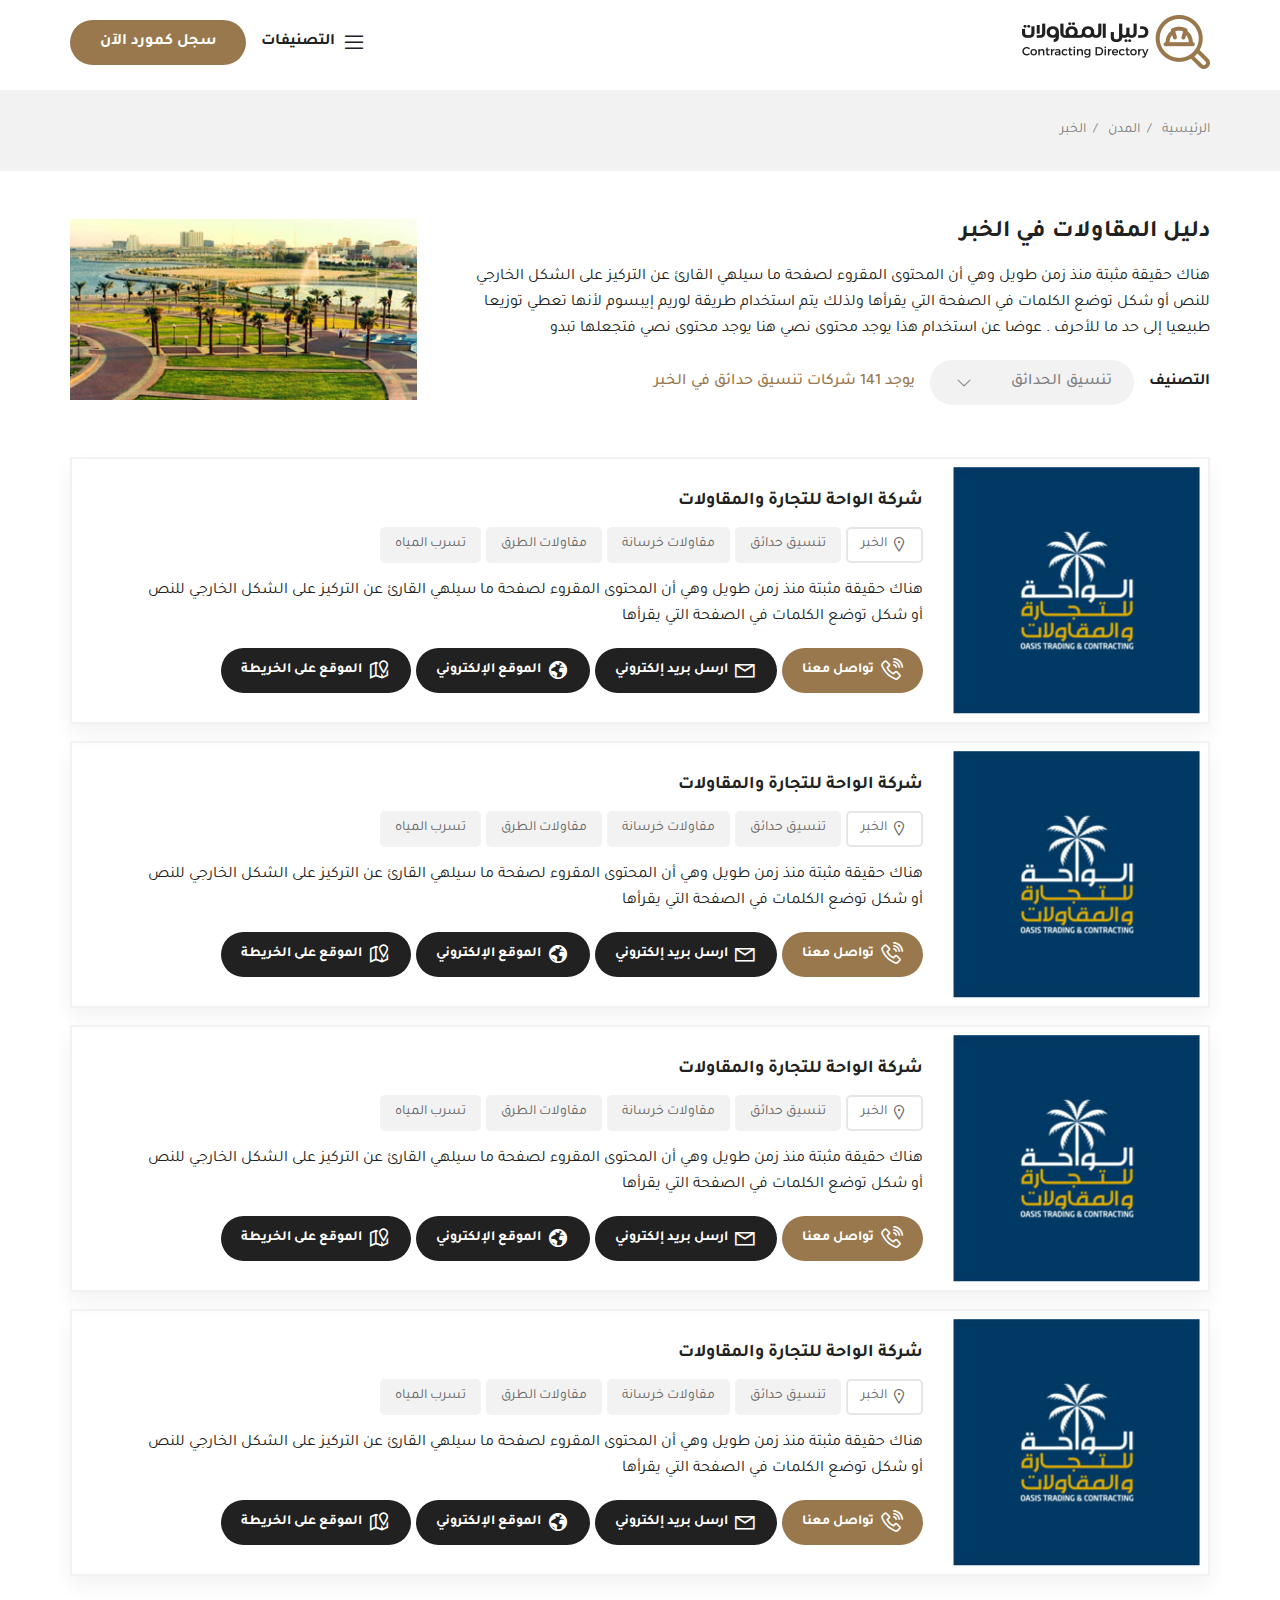
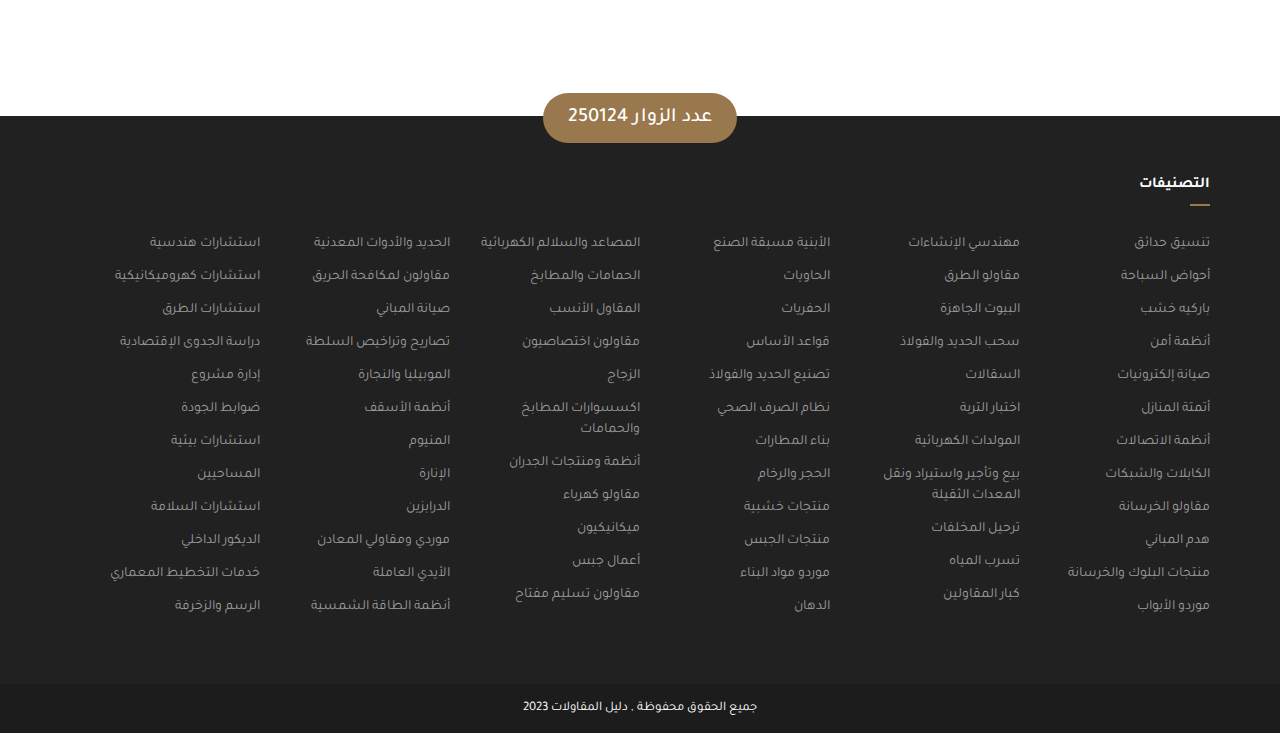
==== by-city.html @ 8f8738d0 "edit" ====
<!DOCTYPE html>
<html lang="ar" dir="rtl">
   <head>
      <meta charset="utf-8" />
      <meta http-equiv="X-UA-Compatible" content="IE=edge" />
      <meta name="viewport" content="width=device-width, initial-scale=1" />
      <title>دليل المقاولات / المدن / الخبر</title>
      <link rel="icon" href="images/fav.png" type="image/png" />
      <link rel="stylesheet" href="css/line-awesome.min.css" />
      <link rel="stylesheet" href="css/bootstrap.min.css" />
      <link rel="stylesheet" href="css/bootstrap-rtl.min.css" />
      <link rel="preconnect" href="https://fonts.googleapis.com">
      <link rel="preconnect" href="https://fonts.gstatic.com" crossorigin>
      <link rel="stylesheet" href="css/fonts.css" />
      <link rel="stylesheet" href="css/animate.css" />
    
      <link rel="stylesheet" href="css/style.css" />
   </head>
   <body>
      <!-- preloader -->
      <div class="preloader">
         <div class="progress">
            <div class="progress-bar"></div>
         </div>
      </div>
      <!-- preloader -->
      <!-- header section -->
      <header>
         <div class="top-header white-bg">
            <div class="container">
               <!-- start nav-header -->
               <div class="nav-header">
                  <!-- logo section -->
                  <div class="img-logo">
                     <a href="index.html">
                     <img src="images/logo.png" class="img-fluid logo" alt="logo" />
                     </a>
                  </div>
                  <!-- end logo section -->
                  <!-- menu-and-register-link-section-->
                  <div class="menu-register-link-section">
                     <!-- start menu -->
                     <div class="navgition">
                        <div class="nav-head"></div>
                        <ul class="big-menu list-unstyled">
                           <li class=" slide-menu" id="menu-id2">
                              <a href="#" class="menu-name  menu-link ">
                                <i class="las la-bars bars2 cat-bars show-icon-2"></i> 
                                <i class="las la-times times2 hide-icon-2"></i>
                                التصنيفات</a>
                              <ul class="cats-div cats-dispaly cats-display-2 list-unstyled navigation-2">
                                 <li class="cat-li has-level-2  ">
                                    <a href="manufacturing.html" class="slide-menu-2 cat-anchor fixall ">
                                    <span class="first-level-link"> تنسيق حدائق</span>
                                    </a>
                                 </li>
                                 <li class="cat-li has-level-2  ">
                                    <a href="design.html" class="slide-menu-2 cat-anchor fixall ">
                                    <span class="first-level-link"> أحواض السباحة</span>
                                    </a>
                                 </li>
                                 <li class="cat-li has-level-2  ">
                                    <a href="fit-out.html" class="slide-menu-2 cat-anchor fixall ">
                                    <span class="first-level-link"> باركيه خشب</span>
                                    </a>
                                 </li>
                                 <li class="cat-li has-level-2  ">
                                    <a href="it-solution.html" class="slide-menu-2 cat-anchor fixall ">
                                    <span class="first-level-link"> أنظمة أمن</span>
                                    </a>
                                 </li>
                                 <li class="cat-li has-level-2  ">
                                    <a href="#" class="slide-menu-2 cat-anchor fixall ">
                                    <span class="first-level-link"> صيانة إلكترونيات</span>
                                    </a>
                                 </li>
                                 <li class="cat-li has-level-2  ">
                                    <a href="#" class="slide-menu-2 cat-anchor fixall ">
                                    <span class="first-level-link"> أتمتة المنازل</span>
                                    </a>
                                 </li>
                                 <li class="cat-li has-level-2  ">
                                    <a href="#" class="slide-menu-2 cat-anchor fixall ">
                                    <span class="first-level-link"> أنظمة الاتصالات</span>
                                    </a>
                                 </li>
                                 <li class="cat-li has-level-2  ">
                                    <a href="#" class="slide-menu-2 cat-anchor fixall ">
                                    <span class="first-level-link"> الكابلات والشركات</span>
                                    </a>
                                 </li>
                                 <li class="cat-li has-level-2  ">
                                    <a href="#" class="slide-menu-2 cat-anchor fixall ">
                                    <span class="first-level-link"> مقاولو الخرسانة</span>
                                    </a>
                                 </li>
                                 <li class="cat-li has-level-2  ">
                                    <a href="#" class="slide-menu-2 cat-anchor fixall ">
                                    <span class="first-level-link"> هدم المباني</span>
                                    </a>
                                 </li>
                                 <li class="cat-li has-level-2  ">
                                    <a href="#" class="slide-menu-2 cat-anchor fixall ">
                                    <span class="first-level-link"> منتجات البلوك والخرسانة</span>
                                    </a>
                                 </li>
                                 <li class="cat-li has-level-2  ">
                                    <a href="#" class="slide-menu-2 cat-anchor fixall ">
                                    <span class="first-level-link"> موردو الأبواب</span>
                                    </a>
                                 </li>
                                 <li class="cat-li has-level-2  ">
                                    <a href="#" class="slide-menu-2 cat-anchor fixall ">
                                    <span class="first-level-link"> مهندسي الإنشاءات</span>
                                    </a>
                                 </li>
                                 <li class="cat-li has-level-2  ">
                                    <a href="#" class="slide-menu-2 cat-anchor fixall ">
                                    <span class="first-level-link"> مقاولو الطرق</span>
                                    </a>
                                 </li>
                                 <li class="cat-li has-level-2  ">
                                    <a href="#" class="slide-menu-2 cat-anchor fixall ">
                                    <span class="first-level-link"> البيوت الجاهزة</span>
                                    </a>
                                 </li>
                                 <li class="cat-li has-level-2  ">
                                    <a href="#" class="slide-menu-2 cat-anchor fixall ">
                                    <span class="first-level-link"> سحب الحديد والفولاذ</span>
                                    </a>
                                 </li>
                                 <li class="cat-li has-level-2  ">
                                    <a href="#" class="slide-menu-2 cat-anchor fixall ">
                                    <span class="first-level-link"> السقالات</span>
                                    </a>
                                 </li>
                                 <li class="cat-li has-level-2  ">
                                    <a href="#" class="slide-menu-2 cat-anchor fixall ">
                                    <span class="first-level-link"> إختبار التربة</span>
                                    </a>
                                 </li>
                                 <li class="cat-li has-level-2  ">
                                    <a href="#" class="slide-menu-2 cat-anchor fixall ">
                                    <span class="first-level-link"> المولدات الكهربائية</span>
                                    </a>
                                 </li>
                                 <li class="cat-li has-level-2  ">
                                    <a href="#" class="slide-menu-2 cat-anchor fixall ">
                                    <span class="first-level-link"> بيع وتأجير واستيراد ونقل المعدات الثقيلة</span>
                                    </a>
                                 </li>
                                 <li class="cat-li has-level-2  ">
                                    <a href="#" class="slide-menu-2 cat-anchor fixall ">
                                    <span class="first-level-link"> ترحيل المخلفات</span>
                                    </a>
                                 </li>
                                 <li class="cat-li has-level-2  ">
                                    <a href="#" class="slide-menu-2 cat-anchor fixall ">
                                    <span class="first-level-link"> تسرب المياه</span>
                                    </a>
                                 </li>
                                 <li class="cat-li has-level-2  ">
                                    <a href="#" class="slide-menu-2 cat-anchor fixall ">
                                    <span class="first-level-link"> كبار المقاولين</span>
                                    </a>
                                 </li>
                                 <li class="cat-li has-level-2  ">
                                    <a href="#" class="slide-menu-2 cat-anchor fixall ">
                                    <span class="first-level-link"> الأبنية مسبقة الصنع</span>
                                    </a>
                                 </li>
                                 <li class="cat-li has-level-2  ">
                                    <a href="#" class="slide-menu-2 cat-anchor fixall ">
                                    <span class="first-level-link"> الحاويات</span>
                                    </a>
                                 </li>
                                 <li class="cat-li has-level-2  ">
                                    <a href="#" class="slide-menu-2 cat-anchor fixall ">
                                    <span class="first-level-link"> الحفريات</span>
                                    </a>
                                 </li>
                                 <li class="cat-li has-level-2  ">
                                    <a href="#" class="slide-menu-2 cat-anchor fixall ">
                                    <span class="first-level-link"> قواعد الأساس</span>
                                    </a>
                                 </li>
                                 <li class="cat-li has-level-2  ">
                                    <a href="#" class="slide-menu-2 cat-anchor fixall ">
                                    <span class="first-level-link"> تصنيع الحديد والفولاذ</span>
                                    </a>
                                 </li>
                                 <li class="cat-li has-level-2  ">
                                    <a href="#" class="slide-menu-2 cat-anchor fixall ">
                                    <span class="first-level-link"> نظام الصرف الصحي</span>
                                    </a>
                                 </li>
                                 <li class="cat-li has-level-2  ">
                                    <a href="#" class="slide-menu-2 cat-anchor fixall ">
                                    <span class="first-level-link"> بناء المطارات</span>
                                    </a>
                                 </li>
                                 <li class="cat-li has-level-2  ">
                                    <a href="#" class="slide-menu-2 cat-anchor fixall ">
                                    <span class="first-level-link"> الحجر والرخام</span>
                                    </a>
                                 </li>
                                 <li class="cat-li has-level-2  ">
                                    <a href="#" class="slide-menu-2 cat-anchor fixall ">
                                    <span class="first-level-link"> منتجات خشبية</span>
                                    </a>
                                 </li>
                                 <li class="cat-li has-level-2  ">
                                    <a href="#" class="slide-menu-2 cat-anchor fixall ">
                                    <span class="first-level-link"> منتجات الجبس</span>
                                    </a>
                                 </li>
                                 <li class="cat-li has-level-2  ">
                                    <a href="#" class="slide-menu-2 cat-anchor fixall ">
                                    <span class="first-level-link"> موردو مواد البناء</span>
                                    </a>
                                 </li>
                                 <li class="cat-li has-level-2  ">
                                    <a href="#" class="slide-menu-2 cat-anchor fixall ">
                                    <span class="first-level-link"> الدهان</span>
                                    </a>
                                 </li>
                                 <li class="cat-li has-level-2  ">
                                    <a href="#" class="slide-menu-2 cat-anchor fixall ">
                                    <span class="first-level-link"> المصاعد والسلالم الكهربائية</span>
                                    </a>
                                 </li>
                                 <li class="cat-li has-level-2  ">
                                    <a href="#" class="slide-menu-2 cat-anchor fixall ">
                                    <span class="first-level-link"> الحمامات والمطابخ</span>
                                    </a>
                                 </li>
                                 <li class="cat-li has-level-2  ">
                                    <a href="#" class="slide-menu-2 cat-anchor fixall ">
                                    <span class="first-level-link"> المقاول الأنسب</span>
                                    </a>
                                 </li>
                                 <li class="cat-li has-level-2  ">
                                    <a href="#" class="slide-menu-2 cat-anchor fixall ">
                                    <span class="first-level-link"> مقاولون اختصاصيون</span>
                                    </a>
                                 </li>
                                 <li class="cat-li has-level-2  ">
                                    <a href="#" class="slide-menu-2 cat-anchor fixall ">
                                    <span class="first-level-link"> الزجاج</span>
                                    </a>
                                 </li>
                                 <li class="cat-li has-level-2  ">
                                    <a href="#" class="slide-menu-2 cat-anchor fixall ">
                                    <span class="first-level-link"> إكسسوارات المطابخ والحمامات</span>
                                    </a>
                                 </li>
                                 <li class="cat-li has-level-2  ">
                                    <a href="#" class="slide-menu-2 cat-anchor fixall ">
                                    <span class="first-level-link"> أنظمة ومنتجات الجدران</span>
                                    </a>
                                 </li>
                                 <li class="cat-li has-level-2  ">
                                    <a href="#" class="slide-menu-2 cat-anchor fixall ">
                                    <span class="first-level-link"> مقاولو كهرباء</span>
                                    </a>
                                 </li>
                                 <li class="cat-li has-level-2  ">
                                    <a href="#" class="slide-menu-2 cat-anchor fixall ">
                                    <span class="first-level-link"> ميكانيكيون</span>
                                    </a>
                                 </li>
                                 <li class="cat-li has-level-2  ">
                                    <a href="#" class="slide-menu-2 cat-anchor fixall ">
                                    <span class="first-level-link"> أعمال جبس</span>
                                    </a>
                                 </li>
                                 <li class="cat-li has-level-2  ">
                                    <a href="#" class="slide-menu-2 cat-anchor fixall ">
                                    <span class="first-level-link"> مقاولون تسليم مفتاح</span>
                                    </a>
                                 </li>
                                 <li class="cat-li has-level-2  ">
                                    <a href="#" class="slide-menu-2 cat-anchor fixall ">
                                    <span class="first-level-link"> الحديد والأدوات المعدنية</span>
                                    </a>
                                 </li>
                                 <li class="cat-li has-level-2  ">
                                    <a href="#" class="slide-menu-2 cat-anchor fixall ">
                                    <span class="first-level-link"> مقاولون لمكافحة الحريق</span>
                                    </a>
                                 </li>
                                 <li class="cat-li has-level-2  ">
                                    <a href="#" class="slide-menu-2 cat-anchor fixall ">
                                    <span class="first-level-link"> صيانة المباني</span>
                                    </a>
                                 </li>
                                 <li class="cat-li has-level-2  ">
                                    <a href="#" class="slide-menu-2 cat-anchor fixall ">
                                    <span class="first-level-link"> تصاريح وتراخيص السلطة</span>
                                    </a>
                                 </li>
                                 <li class="cat-li has-level-2  ">
                                    <a href="#" class="slide-menu-2 cat-anchor fixall ">
                                    <span class="first-level-link"> الموبيليا والنجارة</span>
                                    </a>
                                 </li>
                                 <li class="cat-li has-level-2  ">
                                    <a href="#" class="slide-menu-2 cat-anchor fixall ">
                                    <span class="first-level-link"> أنظمة الأسقف</span>
                                    </a>
                                 </li>
                                 <li class="cat-li has-level-2  ">
                                    <a href="#" class="slide-menu-2 cat-anchor fixall ">
                                    <span class="first-level-link"> المنيوم</span>
                                    </a>
                                 </li>
                                 <li class="cat-li has-level-2  ">
                                    <a href="#" class="slide-menu-2 cat-anchor fixall ">
                                    <span class="first-level-link"> الإنارة</span>
                                    </a>
                                 </li>
                                 <li class="cat-li has-level-2  ">
                                    <a href="#" class="slide-menu-2 cat-anchor fixall ">
                                    <span class="first-level-link"> الدرابزين</span>
                                    </a>
                                 </li>
                                 <li class="cat-li has-level-2  ">
                                    <a href="#" class="slide-menu-2 cat-anchor fixall ">
                                    <span class="first-level-link"> موردي ومقاولي المعادن</span>
                                    </a>
                                 </li>
                                 <li class="cat-li has-level-2  ">
                                    <a href="#" class="slide-menu-2 cat-anchor fixall ">
                                    <span class="first-level-link"> الأيدي العاملة</span>
                                    </a>
                                 </li>
                                 <li class="cat-li has-level-2  ">
                                    <a href="#" class="slide-menu-2 cat-anchor fixall ">
                                    <span class="first-level-link"> أنظمة الطاقة الشمسية</span>
                                    </a>
                                 </li>
                                 <li class="cat-li has-level-2  ">
                                    <a href="#" class="slide-menu-2 cat-anchor fixall ">
                                    <span class="first-level-link"> استشارات هندسية</span>
                                    </a>
                                 </li>
                                 <li class="cat-li has-level-2  ">
                                    <a href="#" class="slide-menu-2 cat-anchor fixall ">
                                    <span class="first-level-link"> استشارات كهروميكانيكية</span>
                                    </a>
                                 </li>
                                 <li class="cat-li has-level-2  ">
                                    <a href="#" class="slide-menu-2 cat-anchor fixall ">
                                    <span class="first-level-link"> استشارات الطرق</span>
                                    </a>
                                 </li>
                                 <li class="cat-li has-level-2  ">
                                    <a href="#" class="slide-menu-2 cat-anchor fixall ">
                                    <span class="first-level-link"> دراسة الجدوى الإقتصادية</span>
                                    </a>
                                 </li>
                                 <li class="cat-li has-level-2  ">
                                    <a href="#" class="slide-menu-2 cat-anchor fixall ">
                                    <span class="first-level-link"> إدارة مشروع</span>
                                    </a>
                                 </li>
                                 <li class="cat-li has-level-2  ">
                                    <a href="#" class="slide-menu-2 cat-anchor fixall ">
                                    <span class="first-level-link"> ضوابط الجودة</span>
                                    </a>
                                 </li>
                                 <li class="cat-li has-level-2  ">
                                    <a href="#" class="slide-menu-2 cat-anchor fixall ">
                                    <span class="first-level-link"> استشارات بيئية</span>
                                    </a>
                                 </li>
                                 <li class="cat-li has-level-2  ">
                                    <a href="#" class="slide-menu-2 cat-anchor fixall ">
                                    <span class="first-level-link"> المساحيين</span>
                                    </a>
                                 </li>
                                 <li class="cat-li has-level-2  ">
                                    <a href="#" class="slide-menu-2 cat-anchor fixall ">
                                    <span class="first-level-link"> استشارات السلامة</span>
                                    </a>
                                 </li>
                                 <li class="cat-li has-level-2  ">
                                    <a href="#" class="slide-menu-2 cat-anchor fixall ">
                                    <span class="first-level-link"> الديكور الداخلي</span>
                                    </a>
                                 </li>
                                 <li class="cat-li has-level-2  ">
                                    <a href="#" class="slide-menu-2 cat-anchor fixall ">
                                    <span class="first-level-link"> خدمات التخطيط المعماري</span>
                                    </a>
                                 </li>
                                 <li class="cat-li has-level-2  ">
                                    <a href="#" class="slide-menu-2 cat-anchor fixall ">
                                    <span class="first-level-link"> الرسم والزخرفة</span>
                                    </a>
                                 </li>
                              </ul>
                              <!-- slidedown-menu -->
                              <div class="cats-dispaly"></div>
                              <!-- slidedown-menu -->
                           </li>
                        </ul>
                     </div>
                     <!-- end menu -->
                     <!-- menu-icon-for-mobile -->
                     <div class="show-icons">
                        <a class="menu-bars menu-id" id="menu-id" href="#!">
                        <i class="las la-bars bar show-icon"></i>
                        <i class="las la-times times hide-icon"></i>
                        </a>
                     </div>
                     <!-- end menu-icon-for-mobile -->
                     <a href="join-as-vendor.html" class="register-link">
                     سجل كمورد الآن
                     </a>
                  </div>
                  <!-- end menu-and-register-link-section-->
               </div>
               <!-- end nav-header -->
            </div>
         </div>
      </header>
      <!-- header section     -->
       <!-- breadcrumb section -->
   <section class="breadcrumb-sec breadcrumb-container">
      <div class="container">
       
        <ol class="breadcrumb">
          <li class="item-home">
            <a class="bread-link bread-home aFixx" href="index.html">الرئيسية</a>
          </li>
          <li class="item-home">
            <span class="bread-current">المدن</span>
          </li>
         
          <li class="active item-23">
            <span class="bread-current">الخبر</span>
          </li>
        </ol>
      </div>
    </section>
  
  
     <!-- end breadcrumb section -->
     <!-- vendor-details-->
<div class="vendor-details wow fadeInDown">
   <div class="container">
      <div class="supplier-block align-top">
         <div class="supplier-img">
            <img class="img-fluid supplier-image" src="images/cities/07.jpg" alt="supplier image">
         </div>
         <div class="sup-details-and-social">
            <div class="supplier-details no-border">
               <div class="supplier-name-block mb16">
                  <h2 class="supplier-name">
                 دليل المقاولات في الخبر
                  </h2>
               </div>
            
               <p class="supplier-text">
                  هناك حقيقة مثبتة منذ زمن طويل وهي أن المحتوى المقروء لصفحة ما سيلهي القارئ عن التركيز على الشكل الخارجي للنص أو شكل توضع الكلمات في الصفحة التي يقرأها
                  ولذلك يتم استخدام طريقة لوريم إيبسوم لأنها تعطي توزيعا طبيعيا إلى حد ما للأحرف . عوضا عن استخدام هذا يوجد محتوى نصي هنا يوجد محتوى نصي فتجعلها تبدو
               </p>
               <div class="social pt0 wrap">
                  <span class="social-text">
                    التصنيف
                  </span>
                  <div class="custom-select">
                     <select class="join-form-input">
                        <option value="0">تنسيق الحدائق</option>
                        <option value="1">تنسيق الحدائق</option>
                        <option value="2">تنسيق الحدائق</option>
                       </select>
                  </div>
                  <span class="city-note">
                     يوجد 141 شركات تنسيق حدائق في الخبر
                  </span>
               </div>
               
            </div>
         
         </div>
      
      </div>
   </div>
</div>


     <!-- end vendor details -->
      <!-- suppliers-section -->
      <div class="suppliers-section pt0 wow fadeInDown">
         <div class="container">
            
            <div class="all-suppliers">
               <div class="supplier-block ">
                  <div class="supplier-img">
                     <img class="img-fluid supplier-image" src="images/suppliers/01.jpg" alt="supplier image">
                  </div>
                  <div class="supplier-details">
                     <div class="supplier-name-block">
                        <a href="#" class="supplier-name">
                        شركة الواحة للتجارة والمقاولات
                        </a>
                     </div>
                     <ul class="supplier-tags">
                      <li>
                        <a href="#" class="location-badge badges">
                          الخبر
                        </a>
                      </li>
                      <li>
                        <a href="#" class="other-badges badges">
                          تنسيق حدائق
                        </a>
                      </li>
                      <li>
                        <a href="#" class="other-badges badges">
                          مقاولات خرسانة
                        </a>
                      </li>
                      <li>
                        <a href="#" class="other-badges badges">
                         مقاولات الطرق
                        </a>
                      </li>
                      <li>
                        <a href="#" class="other-badges badges">
                        تسرب المياه
                        </a>
                      </li>
                       
                        </ul>
                     <p class="supplier-text">
                        هناك حقيقة مثبتة منذ زمن طويل وهي أن المحتوى المقروء لصفحة ما سيلهي القارئ عن التركيز على الشكل الخارجي للنص أو شكل توضع الكلمات في الصفحة التي يقرأها
                     </p>
                     <div class="contact-links">
                      <a href="#" class="contact-link same-link">
                      <i class="las la-phone-volume ring-icon"></i>
                      <span>
                        تواصل معنا
                      </span>
                     
                      </a>
                      <a href="#" class="other-contact-links same-link">
                      <i class="las la-envelope ring-icon"></i>
                      <span>
                        ارسل بريد إلكتروني
                      </span>
                    
                      </a>
                      <a href="#" class="other-contact-links same-link">
                      <i class="las la-globe ring-icon"></i>
                     <span>
                      الموقع الإلكتروني
                     </span>
                      </a>
                      <a href="#" class="other-contact-links same-link">
                      <i class="las la-map-marked ring-icon"></i>
                      <span>
                        الموقع على الخريطة
                      </span>
                      </a>
                   </div>
                  </div>
               </div>
               <div class="supplier-block">
                  <div class="supplier-img">
                     <img class="img-fluid supplier-image" src="images/suppliers/01.jpg" alt="supplier image">
                  </div>
                  <div class="supplier-details">
                     <div class="supplier-name-block">
                        <a href="#" class="supplier-name">
                        شركة الواحة للتجارة والمقاولات
                        </a>
                     </div>
                    
                      <ul class="supplier-tags">
                        <li>
                          <a href="#" class="location-badge badges">
                            الخبر
                          </a>
                        </li>
                        <li>
                          <a href="#" class="other-badges badges">
                            تنسيق حدائق
                          </a>
                        </li>
                        <li>
                          <a href="#" class="other-badges badges">
                            مقاولات خرسانة
                          </a>
                        </li>
                        <li>
                          <a href="#" class="other-badges badges">
                           مقاولات الطرق
                          </a>
                        </li>
                        <li>
                          <a href="#" class="other-badges badges">
                          تسرب المياه
                          </a>
                        </li>
                         
                          </ul>
                    
                     <p class="supplier-text">
                        هناك حقيقة مثبتة منذ زمن طويل وهي أن المحتوى المقروء لصفحة ما سيلهي القارئ عن التركيز على الشكل الخارجي للنص أو شكل توضع الكلمات في الصفحة التي يقرأها
                     </p>
                     <div class="contact-links">
                        <a href="#" class="contact-link same-link">
                        <i class="las la-phone-volume ring-icon"></i>
                        <span>
                          تواصل معنا
                        </span>
                       
                        </a>
                        <a href="#" class="other-contact-links same-link">
                        <i class="las la-envelope ring-icon"></i>
                        <span>
                          ارسل بريد إلكتروني
                        </span>
                      
                        </a>
                        <a href="#" class="other-contact-links same-link">
                        <i class="las la-globe ring-icon"></i>
                       <span>
                        الموقع الإلكتروني
                       </span>
                        </a>
                        <a href="#" class="other-contact-links same-link">
                        <i class="las la-map-marked ring-icon"></i>
                        <span>
                          الموقع على الخريطة
                        </span>
                        </a>
                     </div>
                  </div>
               </div>
               <div class="supplier-block">
                  <div class="supplier-img">
                     <img class="img-fluid supplier-image" src="images/suppliers/01.jpg" alt="supplier image">
                  </div>
                  <div class="supplier-details">
                     <div class="supplier-name-block">
                        <a href="#" class="supplier-name">
                        شركة الواحة للتجارة والمقاولات
                        </a>
                     </div>
                    
                      <ul class="supplier-tags">
                        <li>
                          <a href="#" class="location-badge badges">
                            الخبر
                          </a>
                        </li>
                        <li>
                          <a href="#" class="other-badges badges">
                            تنسيق حدائق
                          </a>
                        </li>
                        <li>
                          <a href="#" class="other-badges badges">
                            مقاولات خرسانة
                          </a>
                        </li>
                        <li>
                          <a href="#" class="other-badges badges">
                           مقاولات الطرق
                          </a>
                        </li>
                        <li>
                          <a href="#" class="other-badges badges">
                          تسرب المياه
                          </a>
                        </li>
                         
                          </ul>
                 
                     <p class="supplier-text">
                        هناك حقيقة مثبتة منذ زمن طويل وهي أن المحتوى المقروء لصفحة ما سيلهي القارئ عن التركيز على الشكل الخارجي للنص أو شكل توضع الكلمات في الصفحة التي يقرأها
                     </p>
                     <div class="contact-links">
                      <a href="#" class="contact-link same-link">
                      <i class="las la-phone-volume ring-icon"></i>
                      <span>
                        تواصل معنا
                      </span>
                     
                      </a>
                      <a href="#" class="other-contact-links same-link">
                      <i class="las la-envelope ring-icon"></i>
                      <span>
                        ارسل بريد إلكتروني
                      </span>
                    
                      </a>
                      <a href="#" class="other-contact-links same-link">
                      <i class="las la-globe ring-icon"></i>
                     <span>
                      الموقع الإلكتروني
                     </span>
                      </a>
                      <a href="#" class="other-contact-links same-link">
                      <i class="las la-map-marked ring-icon"></i>
                      <span>
                        الموقع على الخريطة
                      </span>
                      </a>
                   </div>
                  </div>
               </div>
               <div class="supplier-block">
                  <div class="supplier-img">
                     <img class="img-fluid supplier-image" src="images/suppliers/01.jpg" alt="supplier image">
                  </div>
                  <div class="supplier-details">
                     <div class="supplier-name-block">
                        <a href="#" class="supplier-name">
                        شركة الواحة للتجارة والمقاولات
                        </a>
                     </div>
                     
                      <ul class="supplier-tags">
                        <li>
                          <a href="#" class="location-badge badges">
                            الخبر
                          </a>
                        </li>
                        <li>
                          <a href="#" class="other-badges badges">
                            تنسيق حدائق
                          </a>
                        </li>
                        <li>
                          <a href="#" class="other-badges badges">
                            مقاولات خرسانة
                          </a>
                        </li>
                        <li>
                          <a href="#" class="other-badges badges">
                           مقاولات الطرق
                          </a>
                        </li>
                        <li>
                          <a href="#" class="other-badges badges">
                          تسرب المياه
                          </a>
                        </li>
                         
                          </ul>
                     
                     <p class="supplier-text">
                        هناك حقيقة مثبتة منذ زمن طويل وهي أن المحتوى المقروء لصفحة ما سيلهي القارئ عن التركيز على الشكل الخارجي للنص أو شكل توضع الكلمات في الصفحة التي يقرأها
                     </p>
                     <div class="contact-links">
                      <a href="#" class="contact-link same-link">
                      <i class="las la-phone-volume ring-icon"></i>
                      <span>
                        تواصل معنا
                      </span>
                     
                      </a>
                      <a href="#" class="other-contact-links same-link">
                      <i class="las la-envelope ring-icon"></i>
                      <span>
                        ارسل بريد إلكتروني
                      </span>
                    
                      </a>
                      <a href="#" class="other-contact-links same-link">
                      <i class="las la-globe ring-icon"></i>
                     <span>
                      الموقع الإلكتروني
                     </span>
                      </a>
                      <a href="#" class="other-contact-links same-link">
                      <i class="las la-map-marked ring-icon"></i>
                      <span>
                        الموقع على الخريطة
                      </span>
                      </a>
                   </div>
                  </div>
               </div>
            </div>
         </div>
      </div>
      <!-- end suppliers-section -->
      <!-- footer section -->
      <footer class="footer">
         <span class="visitors">
         عدد الزوار 250124
         </span>
         <div class="container">
            <div class="footer-cont">
               <div class="nav-foot-cont">
                  <h2 class="nav-foot-header "> التصنيفات</h2>
                  <ul class="nav-foot nav-wrap list-unstyled">
                     <li class="nav-foot-li">
                        <a href="#" class="nav-foot-link"> تنسيق حدائق</a>
                     </li>
                     <li class="nav-foot-li">
                        <a href="#" class="nav-foot-link"> أحواض السباحة</a>
                     </li>
                     <li class="nav-foot-li">
                        <a href="#" class="nav-foot-link"> باركيه خشب</a>
                     </li>
                     <li class="nav-foot-li">
                        <a href="#" class="nav-foot-link"> أنظمة أمن</a>
                     </li>
                     <li class="nav-foot-li">
                        <a href="#" class="nav-foot-link"> صيانة إلكترونيات</a>
                     </li>
                     <li class="nav-foot-li">
                        <a href="#" class="nav-foot-link"> أتمتة المنازل</a>
                     </li>
                     <li class="nav-foot-li">
                        <a href="#" class="nav-foot-link">أنظمة الاتصالات</a>
                     </li>
                     <li class="nav-foot-li">
                        <a href="#" class="nav-foot-link">الكابلات والشبكات</a>
                     </li>
                     <li class="nav-foot-li">
                        <a href="#" class="nav-foot-link">مقاولو الخرسانة</a>
                     </li>
                     <li class="nav-foot-li">
                        <a href="#" class="nav-foot-link">هدم المباني</a>
                     </li>
                     <li class="nav-foot-li">
                        <a href="#" class="nav-foot-link">منتجات البلوك والخرسانة</a>
                     </li>
                     <li class="nav-foot-li">
                        <a href="#" class="nav-foot-link">موردو الأبواب</a>
                     </li>
                     <li class="nav-foot-li">
                        <a href="#" class="nav-foot-link">مهندسي الإنشاءات</a>
                     </li>
                     <li class="nav-foot-li">
                        <a href="#" class="nav-foot-link">مقاولو الطرق</a>
                     </li>
                     <li class="nav-foot-li">
                        <a href="#" class="nav-foot-link">البيوت الجاهزة</a>
                     </li>
                     <li class="nav-foot-li">
                        <a href="#" class="nav-foot-link">سحب الحديد والفولاذ</a>
                     </li>
                     <li class="nav-foot-li">
                        <a href="#" class="nav-foot-link">السقالات</a>
                     </li>
                     <li class="nav-foot-li">
                        <a href="#" class="nav-foot-link">اختبار التربة</a>
                     </li>
                     <li class="nav-foot-li">
                        <a href="#" class="nav-foot-link">المولدات الكهربائية</a>
                     </li>
                     <li class="nav-foot-li">
                        <a href="#" class="nav-foot-link">بيع وتأجير واستيراد ونقل المعدات الثقيلة</a>
                     </li>
                     <li class="nav-foot-li">
                        <a href="#" class="nav-foot-link">ترحيل المخلفات</a>
                     </li>
                     <li class="nav-foot-li">
                        <a href="#" class="nav-foot-link">تسرب المياه</a>
                     </li>
                     <li class="nav-foot-li">
                        <a href="#" class="nav-foot-link">كبار المقاولين</a>
                     </li>
                     <li class="nav-foot-li">
                        <a href="#" class="nav-foot-link">الأبنية مسبقة الصنع</a>
                     </li>
                     <li class="nav-foot-li">
                        <a href="#" class="nav-foot-link">الحاويات</a>
                     </li>
                     <li class="nav-foot-li">
                        <a href="#" class="nav-foot-link">الحفريات</a>
                     </li>
                     <li class="nav-foot-li">
                        <a href="#" class="nav-foot-link">قواعد الأساس</a>
                     </li>
                     <li class="nav-foot-li">
                        <a href="#" class="nav-foot-link">تصنيع الحديد والفولاذ</a>
                     </li>
                     <li class="nav-foot-li">
                        <a href="#" class="nav-foot-link">نظام الصرف الصحي</a>
                     </li>
                     <li class="nav-foot-li">
                        <a href="#" class="nav-foot-link">بناء المطارات</a>
                     </li>
                     <li class="nav-foot-li">
                        <a href="#" class="nav-foot-link">الحجر والرخام</a>
                     </li>
                     <li class="nav-foot-li">
                        <a href="#" class="nav-foot-link">منتجات خشبية</a>
                     </li>
                     <li class="nav-foot-li">
                        <a href="#" class="nav-foot-link">منتجات الجبس</a>
                     </li>
                     <li class="nav-foot-li">
                        <a href="#" class="nav-foot-link">موردو مواد البناء</a>
                     </li>
                     <li class="nav-foot-li">
                        <a href="#" class="nav-foot-link">الدهان</a>
                     </li>
                     <li class="nav-foot-li">
                        <a href="#" class="nav-foot-link">المصاعد والسلالم الكهربائية</a>
                     </li>
                     <li class="nav-foot-li">
                        <a href="#" class="nav-foot-link">الحمامات والمطابخ</a>
                     </li>
                     <li class="nav-foot-li">
                        <a href="#" class="nav-foot-link">المقاول الأنسب</a>
                     </li>
                     <li class="nav-foot-li">
                        <a href="#" class="nav-foot-link">مقاولون اختصاصيون</a>
                     </li>
                     <li class="nav-foot-li">
                        <a href="#" class="nav-foot-link">الزجاج</a>
                     </li>
                     <li class="nav-foot-li">
                        <a href="#" class="nav-foot-link"> اكسسوارات المطابخ والحمامات</a>
                     </li>
                     <li class="nav-foot-li">
                        <a href="#" class="nav-foot-link">أنظمة ومنتجات الجدران</a>
                     </li>
                     <li class="nav-foot-li">
                        <a href="#" class="nav-foot-link">مقاولو كهرباء</a>
                     </li>
                     <li class="nav-foot-li">
                        <a href="#" class="nav-foot-link">ميكانيكيون</a>
                     </li>
                     <li class="nav-foot-li">
                        <a href="#" class="nav-foot-link">أعمال جبس</a>
                     </li>
                     <li class="nav-foot-li">
                        <a href="#" class="nav-foot-link">مقاولون تسليم مفتاح</a>
                     </li>
                     <li class="nav-foot-li">
                        <a href="#" class="nav-foot-link">الحديد والأدوات المعدنية</a>
                     </li>
                     <li class="nav-foot-li">
                        <a href="#" class="nav-foot-link">مقاولون لمكافحة الحريق</a>
                     </li>
                     <li class="nav-foot-li">
                        <a href="#" class="nav-foot-link">صيانة المباني </a>
                     </li>
                     <li class="nav-foot-li">
                        <a href="#" class="nav-foot-link">تصاريح وتراخيص السلطة</a>
                     </li>
                     <li class="nav-foot-li">
                        <a href="#" class="nav-foot-link">الموبيليا والنجارة</a>
                     </li>
                     <li class="nav-foot-li">
                        <a href="#" class="nav-foot-link">أنظمة الأسقف</a>
                     </li>
                     <li class="nav-foot-li">
                        <a href="#" class="nav-foot-link">المنيوم</a>
                     </li>
                     <li class="nav-foot-li">
                        <a href="#" class="nav-foot-link">الإنارة</a>
                     </li>
                     <li class="nav-foot-li">
                        <a href="#" class="nav-foot-link">الدرابزين</a>
                     </li>
                     <li class="nav-foot-li">
                        <a href="#" class="nav-foot-link">موردي ومقاولي المعادن</a>
                     </li>
                     <li class="nav-foot-li">
                        <a href="#" class="nav-foot-link">الأيدي العاملة </a>
                     </li>
                     <li class="nav-foot-li">
                        <a href="#" class="nav-foot-link">أنظمة الطاقة الشمسية</a>
                     </li>
                     <li class="nav-foot-li">
                        <a href="#" class="nav-foot-link">استشارات هندسية</a>
                     </li>
                     <li class="nav-foot-li">
                        <a href="#" class="nav-foot-link">استشارات كهروميكانيكية </a>
                     </li>
                     <li class="nav-foot-li">
                        <a href="#" class="nav-foot-link">استشارات الطرق</a>
                     </li>
                     <li class="nav-foot-li">
                        <a href="#" class="nav-foot-link">دراسة الجدوى الإقتصادية</a>
                     </li>
                     <li class="nav-foot-li">
                        <a href="#" class="nav-foot-link">إدارة مشروع</a>
                     </li>
                     <li class="nav-foot-li">
                        <a href="#" class="nav-foot-link">ضوابط الجودة </a>
                     </li>
                     <li class="nav-foot-li">
                        <a href="#" class="nav-foot-link">استشارات بيئية</a>
                     </li>
                     <li class="nav-foot-li">
                        <a href="#" class="nav-foot-link">المساحيين</a>
                     </li>
                     <li class="nav-foot-li">
                        <a href="#" class="nav-foot-link">استشارات السلامة</a>
                     </li>
                     <li class="nav-foot-li">
                        <a href="#" class="nav-foot-link">الديكور الداخلي</a>
                     </li>
                     <li class="nav-foot-li">
                        <a href="#" class="nav-foot-link">خدمات التخطيط المعماري</a>
                     </li>
                     <li class="nav-foot-li">
                        <a href="#" class="nav-foot-link">الرسم والزخرفة</a>
                     </li>
                  </ul>
               </div>
            </div>
         </div>
      </footer>
      <div class="copy-flex">
         <div class="copy-right"> جميع الحقوق محفوظة , دليل المقاولات 2023</div>
      </div>
      <!-- footer section -->
      <!-- arrow to top -->
      <a class="arrow-top">
      <i class="las la-long-arrow-alt-up arrow-top-icon"></i>
      </a>
      <!-- arrow to top -->
      <script src="js/jquery-3.4.1.min.js"></script>
      <script src="js/bootstrap.min.js"></script>
      <script src="js/wow.min.js"></script>
      <script type="text/javascript" src="js/swiper.min.js"></script>
      <script>
         var x, i, j, l, ll, selElmnt, a, b, c;
/*look for any elements with the class "custom-select":*/
x = document.getElementsByClassName("custom-select");
l = x.length;
for (i = 0; i < l; i++) {
  selElmnt = x[i].getElementsByTagName("select")[0];
  ll = selElmnt.length;
  /*for each element, create a new DIV that will act as the selected item:*/
  a = document.createElement("DIV");
  a.setAttribute("class", "select-selected");
  a.innerHTML = selElmnt.options[selElmnt.selectedIndex].innerHTML;
  x[i].appendChild(a);
  /*for each element, create a new DIV that will contain the option list:*/
  b = document.createElement("DIV");
  b.setAttribute("class", "select-items select-hide");
  for (j = 1; j < ll; j++) {
    /*for each option in the original select element,
    create a new DIV that will act as an option item:*/
    c = document.createElement("DIV");
    c.innerHTML = selElmnt.options[j].innerHTML;
    c.addEventListener("click", function(e) {
        /*when an item is clicked, update the original select box,
        and the selected item:*/
        var y, i, k, s, h, sl, yl;
        s = this.parentNode.parentNode.getElementsByTagName("select")[0];
        sl = s.length;
        h = this.parentNode.previousSibling;
        for (i = 0; i < sl; i++) {
          if (s.options[i].innerHTML == this.innerHTML) {
            s.selectedIndex = i;
            h.innerHTML = this.innerHTML;
            y = this.parentNode.getElementsByClassName("same-as-selected");
            yl = y.length;
            for (k = 0; k < yl; k++) {
              y[k].removeAttribute("class");
            }
            this.setAttribute("class", "same-as-selected");
            break;
          }
        }
        h.click();
    });
    b.appendChild(c);
  }
  x[i].appendChild(b);
  a.addEventListener("click", function(e) {
      /*when the select box is clicked, close any other select boxes,
      and open/close the current select box:*/
      e.stopPropagation();
      closeAllSelect(this);
      this.nextSibling.classList.toggle("select-hide");
      this.classList.toggle("select-arrow-active");
    });
}
function closeAllSelect(elmnt) {
  /*a function that will close all select boxes in the document,
  except the current select box:*/
  var x, y, i, xl, yl, arrNo = [];
  x = document.getElementsByClassName("select-items");
  y = document.getElementsByClassName("select-selected");
  xl = x.length;
  yl = y.length;
  for (i = 0; i < yl; i++) {
    if (elmnt == y[i]) {
      arrNo.push(i)
    } else {
      y[i].classList.remove("select-arrow-active");
    }
  }
  for (i = 0; i < xl; i++) {
    if (arrNo.indexOf(i)) {
      x[i].classList.add("select-hide");
    }
  }
}
/*if the user clicks anywhere outside the select box,
then close all select boxes:*/
document.addEventListener("click", closeAllSelect);

         </script>
      <script src="js/script.js"></script>

   </body>
</html>
---- css/line-awesome.min.css ----
.la,.lab,.lad,.lal,.lar,.las{-moz-osx-font-smoothing:grayscale;-webkit-font-smoothing:antialiased;display:inline-block;font-style:normal;font-variant:normal;text-rendering:auto;line-height:1}.la-lg{font-size:1.33333em;line-height:.75em;vertical-align:-.0667em}.la-xs{font-size:.75em}.la-sm{font-size:.875em}.la-1x{font-size:1em}.la-2x{font-size:2em}.la-3x{font-size:3em}.la-4x{font-size:4em}.la-5x{font-size:5em}.la-6x{font-size:6em}.la-7x{font-size:7em}.la-8x{font-size:8em}.la-9x{font-size:9em}.la-10x{font-size:10em}.la-fw{text-align:center;width:1.25em}.la-ul{list-style-type:none;margin-left:2.5em;padding-left:0}.la-ul>li{position:relative}.la-li{left:-2em;position:absolute;text-align:center;width:2em;line-height:inherit}.la-border{border:solid .08em #eee;border-radius:.1em;padding:.2em .25em .15em}.la-pull-left{float:left}.la-pull-right{float:right}.la.la-pull-left,.lab.la-pull-left,.lal.la-pull-left,.lar.la-pull-left,.las.la-pull-left{margin-right:.3em}.la.la-pull-right,.lab.la-pull-right,.lal.la-pull-right,.lar.la-pull-right,.las.la-pull-right{margin-left:.3em}.la-spin{-webkit-animation:la-spin 2s infinite linear;animation:la-spin 2s infinite linear}.la-pulse{-webkit-animation:la-spin 1s infinite steps(8);animation:la-spin 1s infinite steps(8)}@-webkit-keyframes la-spin{0%{-webkit-transform:rotate(0);transform:rotate(0)}100%{-webkit-transform:rotate(360deg);transform:rotate(360deg)}}@keyframes la-spin{0%{-webkit-transform:rotate(0);transform:rotate(0)}100%{-webkit-transform:rotate(360deg);transform:rotate(360deg)}}.la-rotate-90{-webkit-transform:rotate(90deg);transform:rotate(90deg)}.la-rotate-180{-webkit-transform:rotate(180deg);transform:rotate(180deg)}.la-rotate-270{-webkit-transform:rotate(270deg);transform:rotate(270deg)}.la-flip-horizontal{-webkit-transform:scale(-1,1);transform:scale(-1,1)}.la-flip-vertical{-webkit-transform:scale(1,-1);transform:scale(1,-1)}.la-flip-both,.la-flip-horizontal.la-flip-vertical{-webkit-transform:scale(-1,-1);transform:scale(-1,-1)}:root .la-flip-both,:root .la-flip-horizontal,:root .la-flip-vertical,:root .la-rotate-180,:root .la-rotate-270,:root .la-rotate-90{-webkit-filter:none;filter:none}.la-stack{display:inline-block;height:2em;line-height:2em;position:relative;vertical-align:middle;width:2.5em}.la-stack-1x,.la-stack-2x{left:0;position:absolute;text-align:center;width:100%}.la-stack-1x{line-height:inherit}.la-stack-2x{font-size:2em}.la-inverse{color:#fff}.la-500px:before{content:"\f26e"}.la-accessible-icon:before{content:"\f368"}.la-accusoft:before{content:"\f369"}.la-acquisitions-incorporated:before{content:"\f6af"}.la-ad:before{content:"\f641"}.la-address-book:before{content:"\f2b9"}.la-address-card:before{content:"\f2bb"}.la-adjust:before{content:"\f042"}.la-adn:before{content:"\f170"}.la-adobe:before{content:"\f778"}.la-adversal:before{content:"\f36a"}.la-affiliatetheme:before{content:"\f36b"}.la-air-freshener:before{content:"\f5d0"}.la-airbnb:before{content:"\f834"}.la-algolia:before{content:"\f36c"}.la-align-center:before{content:"\f037"}.la-align-justify:before{content:"\f039"}.la-align-left:before{content:"\f036"}.la-align-right:before{content:"\f038"}.la-alipay:before{content:"\f642"}.la-allergies:before{content:"\f461"}.la-amazon:before{content:"\f270"}.la-amazon-pay:before{content:"\f42c"}.la-ambulance:before{content:"\f0f9"}.la-american-sign-language-interpreting:before{content:"\f2a3"}.la-amilia:before{content:"\f36d"}.la-anchor:before{content:"\f13d"}.la-android:before{content:"\f17b"}.la-angellist:before{content:"\f209"}.la-angle-double-down:before{content:"\f103"}.la-angle-double-left:before{content:"\f100"}.la-angle-double-right:before{content:"\f101"}.la-angle-double-up:before{content:"\f102"}.la-angle-down:before{content:"\f107"}.la-angle-left:before{content:"\f104"}.la-angle-right:before{content:"\f105"}.la-angle-up:before{content:"\f106"}.la-angry:before{content:"\f556"}.la-angrycreative:before{content:"\f36e"}.la-angular:before{content:"\f420"}.la-ankh:before{content:"\f644"}.la-app-store:before{content:"\f36f"}.la-app-store-ios:before{content:"\f370"}.la-apper:before{content:"\f371"}.la-apple:before{content:"\f179"}.la-apple-alt:before{content:"\f5d1"}.la-apple-pay:before{content:"\f415"}.la-archive:before{content:"\f187"}.la-archway:before{content:"\f557"}.la-arrow-alt-circle-down:before{content:"\f358"}.la-arrow-alt-circle-left:before{content:"\f359"}.la-arrow-alt-circle-right:before{content:"\f35a"}.la-arrow-alt-circle-up:before{content:"\f35b"}.la-arrow-circle-down:before{content:"\f0ab"}.la-arrow-circle-left:before{content:"\f0a8"}.la-arrow-circle-right:before{content:"\f0a9"}.la-arrow-circle-up:before{content:"\f0aa"}.la-arrow-down:before{content:"\f063"}.la-arrow-left:before{content:"\f060"}.la-arrow-right:before{content:"\f061"}.la-arrow-up:before{content:"\f062"}.la-arrows-alt:before{content:"\f0b2"}.la-arrows-alt-h:before{content:"\f337"}.la-arrows-alt-v:before{content:"\f338"}.la-artstation:before{content:"\f77a"}.la-assistive-listening-systems:before{content:"\f2a2"}.la-asterisk:before{content:"\f069"}.la-asymmetrik:before{content:"\f372"}.la-at:before{content:"\f1fa"}.la-atlas:before{content:"\f558"}.la-atlassian:before{content:"\f77b"}.la-atom:before{content:"\f5d2"}.la-audible:before{content:"\f373"}.la-audio-description:before{content:"\f29e"}.la-autoprefixer:before{content:"\f41c"}.la-avianex:before{content:"\f374"}.la-aviato:before{content:"\f421"}.la-award:before{content:"\f559"}.la-aws:before{content:"\f375"}.la-baby:before{content:"\f77c"}.la-baby-carriage:before{content:"\f77d"}.la-backspace:before{content:"\f55a"}.la-backward:before{content:"\f04a"}.la-bacon:before{content:"\f7e5"}.la-balance-scale:before{content:"\f24e"}.la-balance-scale-left:before{content:"\f515"}.la-balance-scale-right:before{content:"\f516"}.la-ban:before{content:"\f05e"}.la-band-aid:before{content:"\f462"}.la-bandcamp:before{content:"\f2d5"}.la-barcode:before{content:"\f02a"}.la-bars:before{content:"\f0c9"}.la-baseball-ball:before{content:"\f433"}.la-basketball-ball:before{content:"\f434"}.la-bath:before{content:"\f2cd"}.la-battery-empty:before{content:"\f244"}.la-battery-full:before{content:"\f240"}.la-battery-half:before{content:"\f242"}.la-battery-quarter:before{content:"\f243"}.la-battery-three-quarters:before{content:"\f241"}.la-battle-net:before{content:"\f835"}.la-bed:before{content:"\f236"}.la-beer:before{content:"\f0fc"}.la-behance:before{content:"\f1b4"}.la-behance-square:before{content:"\f1b5"}.la-bell:before{content:"\f0f3"}.la-bell-slash:before{content:"\f1f6"}.la-bezier-curve:before{content:"\f55b"}.la-bible:before{content:"\f647"}.la-bicycle:before{content:"\f206"}.la-biking:before{content:"\f84a"}.la-bimobject:before{content:"\f378"}.la-binoculars:before{content:"\f1e5"}.la-biohazard:before{content:"\f780"}.la-birthday-cake:before{content:"\f1fd"}.la-bitbucket:before{content:"\f171"}.la-bitcoin:before{content:"\f379"}.la-bity:before{content:"\f37a"}.la-black-tie:before{content:"\f27e"}.la-blackberry:before{content:"\f37b"}.la-blender:before{content:"\f517"}.la-blender-phone:before{content:"\f6b6"}.la-blind:before{content:"\f29d"}.la-blog:before{content:"\f781"}.la-blogger:before{content:"\f37c"}.la-blogger-b:before{content:"\f37d"}.la-bluetooth:before{content:"\f293"}.la-bluetooth-b:before{content:"\f294"}.la-bold:before{content:"\f032"}.la-bolt:before{content:"\f0e7"}.la-bomb:before{content:"\f1e2"}.la-bone:before{content:"\f5d7"}.la-bong:before{content:"\f55c"}.la-book:before{content:"\f02d"}.la-book-dead:before{content:"\f6b7"}.la-book-medical:before{content:"\f7e6"}.la-book-open:before{content:"\f518"}.la-book-reader:before{content:"\f5da"}.la-bookmark:before{content:"\f02e"}.la-bootstrap:before{content:"\f836"}.la-border-all:before{content:"\f84c"}.la-border-none:before{content:"\f850"}.la-border-style:before{content:"\f853"}.la-bowling-ball:before{content:"\f436"}.la-box:before{content:"\f466"}.la-box-open:before{content:"\f49e"}.la-boxes:before{content:"\f468"}.la-braille:before{content:"\f2a1"}.la-brain:before{content:"\f5dc"}.la-bread-slice:before{content:"\f7ec"}.la-briefcase:before{content:"\f0b1"}.la-briefcase-medical:before{content:"\f469"}.la-broadcast-tower:before{content:"\f519"}.la-broom:before{content:"\f51a"}.la-brush:before{content:"\f55d"}.la-btc:before{content:"\f15a"}.la-buffer:before{content:"\f837"}.la-bug:before{content:"\f188"}.la-building:before{content:"\f1ad"}.la-bullhorn:before{content:"\f0a1"}.la-bullseye:before{content:"\f140"}.la-burn:before{content:"\f46a"}.la-buromobelexperte:before{content:"\f37f"}.la-bus:before{content:"\f207"}.la-bus-alt:before{content:"\f55e"}.la-business-time:before{content:"\f64a"}.la-buy-n-large:before{content:"\f8a6"}.la-buysellads:before{content:"\f20d"}.la-calculator:before{content:"\f1ec"}.la-calendar:before{content:"\f133"}.la-calendar-alt:before{content:"\f073"}.la-calendar-check:before{content:"\f274"}.la-calendar-day:before{content:"\f783"}.la-calendar-minus:before{content:"\f272"}.la-calendar-plus:before{content:"\f271"}.la-calendar-times:before{content:"\f273"}.la-calendar-week:before{content:"\f784"}.la-camera:before{content:"\f030"}.la-camera-retro:before{content:"\f083"}.la-campground:before{content:"\f6bb"}.la-canadian-maple-leaf:before{content:"\f785"}.la-candy-cane:before{content:"\f786"}.la-cannabis:before{content:"\f55f"}.la-capsules:before{content:"\f46b"}.la-car:before{content:"\f1b9"}.la-car-alt:before{content:"\f5de"}.la-car-battery:before{content:"\f5df"}.la-car-crash:before{content:"\f5e1"}.la-car-side:before{content:"\f5e4"}.la-caret-down:before{content:"\f0d7"}.la-caret-left:before{content:"\f0d9"}.la-caret-right:before{content:"\f0da"}.la-caret-square-down:before{content:"\f150"}.la-caret-square-left:before{content:"\f191"}.la-caret-square-right:before{content:"\f152"}.la-caret-square-up:before{content:"\f151"}.la-caret-up:before{content:"\f0d8"}.la-carrot:before{content:"\f787"}.la-cart-arrow-down:before{content:"\f218"}.la-cart-plus:before{content:"\f217"}.la-cash-register:before{content:"\f788"}.la-cat:before{content:"\f6be"}.la-cc-amazon-pay:before{content:"\f42d"}.la-cc-amex:before{content:"\f1f3"}.la-cc-apple-pay:before{content:"\f416"}.la-cc-diners-club:before{content:"\f24c"}.la-cc-discover:before{content:"\f1f2"}.la-cc-jcb:before{content:"\f24b"}.la-cc-mastercard:before{content:"\f1f1"}.la-cc-paypal:before{content:"\f1f4"}.la-cc-stripe:before{content:"\f1f5"}.la-cc-visa:before{content:"\f1f0"}.la-centercode:before{content:"\f380"}.la-centos:before{content:"\f789"}.la-certificate:before{content:"\f0a3"}.la-chair:before{content:"\f6c0"}.la-chalkboard:before{content:"\f51b"}.la-chalkboard-teacher:before{content:"\f51c"}.la-charging-station:before{content:"\f5e7"}.la-chart-area:before{content:"\f1fe"}.la-chart-bar:before{content:"\f080"}.la-chart-line:before{content:"\f201"}.la-chart-pie:before{content:"\f200"}.la-check:before{content:"\f00c"}.la-check-circle:before{content:"\f058"}.la-check-double:before{content:"\f560"}.la-check-square:before{content:"\f14a"}.la-cheese:before{content:"\f7ef"}.la-chess:before{content:"\f439"}.la-chess-bishop:before{content:"\f43a"}.la-chess-board:before{content:"\f43c"}.la-chess-king:before{content:"\f43f"}.la-chess-knight:before{content:"\f441"}.la-chess-pawn:before{content:"\f443"}.la-chess-queen:before{content:"\f445"}.la-chess-rook:before{content:"\f447"}.la-chevron-circle-down:before{content:"\f13a"}.la-chevron-circle-left:before{content:"\f137"}.la-chevron-circle-right:before{content:"\f138"}.la-chevron-circle-up:before{content:"\f139"}.la-chevron-down:before{content:"\f078"}.la-chevron-left:before{content:"\f053"}.la-chevron-right:before{content:"\f054"}.la-chevron-up:before{content:"\f077"}.la-child:before{content:"\f1ae"}.la-chrome:before{content:"\f268"}.la-chromecast:before{content:"\f838"}.la-church:before{content:"\f51d"}.la-circle:before{content:"\f111"}.la-circle-notch:before{content:"\f1ce"}.la-city:before{content:"\f64f"}.la-clinic-medical:before{content:"\f7f2"}.la-clipboard:before{content:"\f328"}.la-clipboard-check:before{content:"\f46c"}.la-clipboard-list:before{content:"\f46d"}.la-clock:before{content:"\f017"}.la-clone:before{content:"\f24d"}.la-closed-captioning:before{content:"\f20a"}.la-cloud:before{content:"\f0c2"}.la-cloud-download-alt:before{content:"\f381"}.la-cloud-meatball:before{content:"\f73b"}.la-cloud-moon:before{content:"\f6c3"}.la-cloud-moon-rain:before{content:"\f73c"}.la-cloud-rain:before{content:"\f73d"}.la-cloud-showers-heavy:before{content:"\f740"}.la-cloud-sun:before{content:"\f6c4"}.la-cloud-sun-rain:before{content:"\f743"}.la-cloud-upload-alt:before{content:"\f382"}.la-cloudscale:before{content:"\f383"}.la-cloudsmith:before{content:"\f384"}.la-cloudversify:before{content:"\f385"}.la-cocktail:before{content:"\f561"}.la-code:before{content:"\f121"}.la-code-branch:before{content:"\f126"}.la-codepen:before{content:"\f1cb"}.la-codiepie:before{content:"\f284"}.la-coffee:before{content:"\f0f4"}.la-cog:before{content:"\f013"}.la-cogs:before{content:"\f085"}.la-coins:before{content:"\f51e"}.la-columns:before{content:"\f0db"}.la-comment:before{content:"\f075"}.la-comment-alt:before{content:"\f27a"}.la-comment-dollar:before{content:"\f651"}.la-comment-dots:before{content:"\f4ad"}.la-comment-medical:before{content:"\f7f5"}.la-comment-slash:before{content:"\f4b3"}.la-comments:before{content:"\f086"}.la-comments-dollar:before{content:"\f653"}.la-compact-disc:before{content:"\f51f"}.la-compass:before{content:"\f14e"}.la-compress:before{content:"\f066"}.la-compress-arrows-alt:before{content:"\f78c"}.la-concierge-bell:before{content:"\f562"}.la-confluence:before{content:"\f78d"}.la-connectdevelop:before{content:"\f20e"}.la-contao:before{content:"\f26d"}.la-cookie:before{content:"\f563"}.la-cookie-bite:before{content:"\f564"}.la-copy:before{content:"\f0c5"}.la-copyright:before{content:"\f1f9"}.la-cotton-bureau:before{content:"\f89e"}.la-couch:before{content:"\f4b8"}.la-cpanel:before{content:"\f388"}.la-creative-commons:before{content:"\f25e"}.la-creative-commons-by:before{content:"\f4e7"}.la-creative-commons-nc:before{content:"\f4e8"}.la-creative-commons-nc-eu:before{content:"\f4e9"}.la-creative-commons-nc-jp:before{content:"\f4ea"}.la-creative-commons-nd:before{content:"\f4eb"}.la-creative-commons-pd:before{content:"\f4ec"}.la-creative-commons-pd-alt:before{content:"\f4ed"}.la-creative-commons-remix:before{content:"\f4ee"}.la-creative-commons-sa:before{content:"\f4ef"}.la-creative-commons-sampling:before{content:"\f4f0"}.la-creative-commons-sampling-plus:before{content:"\f4f1"}.la-creative-commons-share:before{content:"\f4f2"}.la-creative-commons-zero:before{content:"\f4f3"}.la-credit-card:before{content:"\f09d"}.la-critical-role:before{content:"\f6c9"}.la-crop:before{content:"\f125"}.la-crop-alt:before{content:"\f565"}.la-cross:before{content:"\f654"}.la-crosshairs:before{content:"\f05b"}.la-crow:before{content:"\f520"}.la-crown:before{content:"\f521"}.la-crutch:before{content:"\f7f7"}.la-css3:before{content:"\f13c"}.la-css3-alt:before{content:"\f38b"}.la-cube:before{content:"\f1b2"}.la-cubes:before{content:"\f1b3"}.la-cut:before{content:"\f0c4"}.la-cuttlefish:before{content:"\f38c"}.la-d-and-d:before{content:"\f38d"}.la-d-and-d-beyond:before{content:"\f6ca"}.la-dashcube:before{content:"\f210"}.la-database:before{content:"\f1c0"}.la-deaf:before{content:"\f2a4"}.la-delicious:before{content:"\f1a5"}.la-democrat:before{content:"\f747"}.la-deploydog:before{content:"\f38e"}.la-deskpro:before{content:"\f38f"}.la-desktop:before{content:"\f108"}.la-dev:before{content:"\f6cc"}.la-deviantart:before{content:"\f1bd"}.la-dharmachakra:before{content:"\f655"}.la-dhl:before{content:"\f790"}.la-diagnoses:before{content:"\f470"}.la-diaspora:before{content:"\f791"}.la-dice:before{content:"\f522"}.la-dice-d20:before{content:"\f6cf"}.la-dice-d6:before{content:"\f6d1"}.la-dice-five:before{content:"\f523"}.la-dice-four:before{content:"\f524"}.la-dice-one:before{content:"\f525"}.la-dice-six:before{content:"\f526"}.la-dice-three:before{content:"\f527"}.la-dice-two:before{content:"\f528"}.la-digg:before{content:"\f1a6"}.la-digital-ocean:before{content:"\f391"}.la-digital-tachograph:before{content:"\f566"}.la-directions:before{content:"\f5eb"}.la-discord:before{content:"\f392"}.la-discourse:before{content:"\f393"}.la-divide:before{content:"\f529"}.la-dizzy:before{content:"\f567"}.la-dna:before{content:"\f471"}.la-dochub:before{content:"\f394"}.la-docker:before{content:"\f395"}.la-dog:before{content:"\f6d3"}.la-dollar-sign:before{content:"\f155"}.la-dolly:before{content:"\f472"}.la-dolly-flatbed:before{content:"\f474"}.la-donate:before{content:"\f4b9"}.la-door-closed:before{content:"\f52a"}.la-door-open:before{content:"\f52b"}.la-dot-circle:before{content:"\f192"}.la-dove:before{content:"\f4ba"}.la-download:before{content:"\f019"}.la-draft2digital:before{content:"\f396"}.la-drafting-compass:before{content:"\f568"}.la-dragon:before{content:"\f6d5"}.la-draw-polygon:before{content:"\f5ee"}.la-dribbble:before{content:"\f17d"}.la-dribbble-square:before{content:"\f397"}.la-dropbox:before{content:"\f16b"}.la-drum:before{content:"\f569"}.la-drum-steelpan:before{content:"\f56a"}.la-drumstick-bite:before{content:"\f6d7"}.la-drupal:before{content:"\f1a9"}.la-dumbbell:before{content:"\f44b"}.la-dumpster:before{content:"\f793"}.la-dumpster-fire:before{content:"\f794"}.la-dungeon:before{content:"\f6d9"}.la-dyalog:before{content:"\f399"}.la-earlybirds:before{content:"\f39a"}.la-ebay:before{content:"\f4f4"}.la-edge:before{content:"\f282"}.la-edit:before{content:"\f044"}.la-egg:before{content:"\f7fb"}.la-eject:before{content:"\f052"}.la-elementor:before{content:"\f430"}.la-ellipsis-h:before{content:"\f141"}.la-ellipsis-v:before{content:"\f142"}.la-ello:before{content:"\f5f1"}.la-ember:before{content:"\f423"}.la-empire:before{content:"\f1d1"}.la-envelope:before{content:"\f0e0"}.la-envelope-open:before{content:"\f2b6"}.la-envelope-open-text:before{content:"\f658"}.la-envelope-square:before{content:"\f199"}.la-envira:before{content:"\f299"}.la-equals:before{content:"\f52c"}.la-eraser:before{content:"\f12d"}.la-erlang:before{content:"\f39d"}.la-ethereum:before{content:"\f42e"}.la-ethernet:before{content:"\f796"}.la-etsy:before{content:"\f2d7"}.la-euro-sign:before{content:"\f153"}.la-evernote:before{content:"\f839"}.la-exchange-alt:before{content:"\f362"}.la-exclamation:before{content:"\f12a"}.la-exclamation-circle:before{content:"\f06a"}.la-exclamation-triangle:before{content:"\f071"}.la-expand:before{content:"\f065"}.la-expand-arrows-alt:before{content:"\f31e"}.la-expeditedssl:before{content:"\f23e"}.la-external-link-alt:before{content:"\f35d"}.la-external-link-square-alt:before{content:"\f360"}.la-eye:before{content:"\f06e"}.la-eye-dropper:before{content:"\f1fb"}.la-eye-slash:before{content:"\f070"}.la-facebook:before{content:"\f09a"}.la-facebook-f:before{content:"\f39e"}.la-facebook-messenger:before{content:"\f39f"}.la-facebook-square:before{content:"\f082"}.la-fan:before{content:"\f863"}.la-fantasy-flight-games:before{content:"\f6dc"}.la-fast-backward:before{content:"\f049"}.la-fast-forward:before{content:"\f050"}.la-fax:before{content:"\f1ac"}.la-feather:before{content:"\f52d"}.la-feather-alt:before{content:"\f56b"}.la-fedex:before{content:"\f797"}.la-fedora:before{content:"\f798"}.la-female:before{content:"\f182"}.la-fighter-jet:before{content:"\f0fb"}.la-figma:before{content:"\f799"}.la-file:before{content:"\f15b"}.la-file-alt:before{content:"\f15c"}.la-file-archive:before{content:"\f1c6"}.la-file-audio:before{content:"\f1c7"}.la-file-code:before{content:"\f1c9"}.la-file-contract:before{content:"\f56c"}.la-file-csv:before{content:"\f6dd"}.la-file-download:before{content:"\f56d"}.la-file-excel:before{content:"\f1c3"}.la-file-export:before{content:"\f56e"}.la-file-image:before{content:"\f1c5"}.la-file-import:before{content:"\f56f"}.la-file-invoice:before{content:"\f570"}.la-file-invoice-dollar:before{content:"\f571"}.la-file-medical:before{content:"\f477"}.la-file-medical-alt:before{content:"\f478"}.la-file-pdf:before{content:"\f1c1"}.la-file-powerpoint:before{content:"\f1c4"}.la-file-prescription:before{content:"\f572"}.la-file-signature:before{content:"\f573"}.la-file-upload:before{content:"\f574"}.la-file-video:before{content:"\f1c8"}.la-file-word:before{content:"\f1c2"}.la-fill:before{content:"\f575"}.la-fill-drip:before{content:"\f576"}.la-film:before{content:"\f008"}.la-filter:before{content:"\f0b0"}.la-fingerprint:before{content:"\f577"}.la-fire:before{content:"\f06d"}.la-fire-alt:before{content:"\f7e4"}.la-fire-extinguisher:before{content:"\f134"}.la-firefox:before{content:"\f269"}.la-first-aid:before{content:"\f479"}.la-first-order:before{content:"\f2b0"}.la-first-order-alt:before{content:"\f50a"}.la-firstdraft:before{content:"\f3a1"}.la-fish:before{content:"\f578"}.la-fist-raised:before{content:"\f6de"}.la-flag:before{content:"\f024"}.la-flag-checkered:before{content:"\f11e"}.la-flag-usa:before{content:"\f74d"}.la-flask:before{content:"\f0c3"}.la-flickr:before{content:"\f16e"}.la-flipboard:before{content:"\f44d"}.la-flushed:before{content:"\f579"}.la-fly:before{content:"\f417"}.la-folder:before{content:"\f07b"}.la-folder-minus:before{content:"\f65d"}.la-folder-open:before{content:"\f07c"}.la-folder-plus:before{content:"\f65e"}.la-font:before{content:"\f031"}.la-font-awesome:before{content:"\f2b4"}.la-font-awesome-alt:before{content:"\f35c"}.la-font-awesome-flag:before{content:"\f425"}.la-font-awesome-logo-full:before{content:"\f4e6"}.la-fonticons:before{content:"\f280"}.la-fonticons-fi:before{content:"\f3a2"}.la-football-ball:before{content:"\f44e"}.la-fort-awesome:before{content:"\f286"}.la-fort-awesome-alt:before{content:"\f3a3"}.la-forumbee:before{content:"\f211"}.la-forward:before{content:"\f04e"}.la-foursquare:before{content:"\f180"}.la-free-code-camp:before{content:"\f2c5"}.la-freebsd:before{content:"\f3a4"}.la-frog:before{content:"\f52e"}.la-frown:before{content:"\f119"}.la-frown-open:before{content:"\f57a"}.la-fulcrum:before{content:"\f50b"}.la-funnel-dollar:before{content:"\f662"}.la-futbol:before{content:"\f1e3"}.la-galactic-republic:before{content:"\f50c"}.la-galactic-senate:before{content:"\f50d"}.la-gamepad:before{content:"\f11b"}.la-gas-pump:before{content:"\f52f"}.la-gavel:before{content:"\f0e3"}.la-gem:before{content:"\f3a5"}.la-genderless:before{content:"\f22d"}.la-get-pocket:before{content:"\f265"}.la-gg:before{content:"\f260"}.la-gg-circle:before{content:"\f261"}.la-ghost:before{content:"\f6e2"}.la-gift:before{content:"\f06b"}.la-gifts:before{content:"\f79c"}.la-git:before{content:"\f1d3"}.la-git-alt:before{content:"\f841"}.la-git-square:before{content:"\f1d2"}.la-github:before{content:"\f09b"}.la-github-alt:before{content:"\f113"}.la-github-square:before{content:"\f092"}.la-gitkraken:before{content:"\f3a6"}.la-gitlab:before{content:"\f296"}.la-gitter:before{content:"\f426"}.la-glass-cheers:before{content:"\f79f"}.la-glass-martini:before{content:"\f000"}.la-glass-martini-alt:before{content:"\f57b"}.la-glass-whiskey:before{content:"\f7a0"}.la-glasses:before{content:"\f530"}.la-glide:before{content:"\f2a5"}.la-glide-g:before{content:"\f2a6"}.la-globe:before{content:"\f0ac"}.la-globe-africa:before{content:"\f57c"}.la-globe-americas:before{content:"\f57d"}.la-globe-asia:before{content:"\f57e"}.la-globe-europe:before{content:"\f7a2"}.la-gofore:before{content:"\f3a7"}.la-golf-ball:before{content:"\f450"}.la-goodreads:before{content:"\f3a8"}.la-goodreads-g:before{content:"\f3a9"}.la-google:before{content:"\f1a0"}.la-google-drive:before{content:"\f3aa"}.la-google-play:before{content:"\f3ab"}.la-google-plus:before{content:"\f2b3"}.la-google-plus-g:before{content:"\f0d5"}.la-google-plus-square:before{content:"\f0d4"}.la-google-wallet:before{content:"\f1ee"}.la-gopuram:before{content:"\f664"}.la-graduation-cap:before{content:"\f19d"}.la-gratipay:before{content:"\f184"}.la-grav:before{content:"\f2d6"}.la-greater-than:before{content:"\f531"}.la-greater-than-equal:before{content:"\f532"}.la-grimace:before{content:"\f57f"}.la-grin:before{content:"\f580"}.la-grin-alt:before{content:"\f581"}.la-grin-beam:before{content:"\f582"}.la-grin-beam-sweat:before{content:"\f583"}.la-grin-hearts:before{content:"\f584"}.la-grin-squint:before{content:"\f585"}.la-grin-squint-tears:before{content:"\f586"}.la-grin-stars:before{content:"\f587"}.la-grin-tears:before{content:"\f588"}.la-grin-tongue:before{content:"\f589"}.la-grin-tongue-squint:before{content:"\f58a"}.la-grin-tongue-wink:before{content:"\f58b"}.la-grin-wink:before{content:"\f58c"}.la-grip-horizontal:before{content:"\f58d"}.la-grip-lines:before{content:"\f7a4"}.la-grip-lines-vertical:before{content:"\f7a5"}.la-grip-vertical:before{content:"\f58e"}.la-gripfire:before{content:"\f3ac"}.la-grunt:before{content:"\f3ad"}.la-guitar:before{content:"\f7a6"}.la-gulp:before{content:"\f3ae"}.la-h-square:before{content:"\f0fd"}.la-hacker-news:before{content:"\f1d4"}.la-hacker-news-square:before{content:"\f3af"}.la-hackerrank:before{content:"\f5f7"}.la-hamburger:before{content:"\f805"}.la-hammer:before{content:"\f6e3"}.la-hamsa:before{content:"\f665"}.la-hand-holding:before{content:"\f4bd"}.la-hand-holding-heart:before{content:"\f4be"}.la-hand-holding-usd:before{content:"\f4c0"}.la-hand-lizard:before{content:"\f258"}.la-hand-middle-finger:before{content:"\f806"}.la-hand-paper:before{content:"\f256"}.la-hand-peace:before{content:"\f25b"}.la-hand-point-down:before{content:"\f0a7"}.la-hand-point-left:before{content:"\f0a5"}.la-hand-point-right:before{content:"\f0a4"}.la-hand-point-up:before{content:"\f0a6"}.la-hand-pointer:before{content:"\f25a"}.la-hand-rock:before{content:"\f255"}.la-hand-scissors:before{content:"\f257"}.la-hand-spock:before{content:"\f259"}.la-hands:before{content:"\f4c2"}.la-hands-helping:before{content:"\f4c4"}.la-handshake:before{content:"\f2b5"}.la-hanukiah:before{content:"\f6e6"}.la-hard-hat:before{content:"\f807"}.la-hashtag:before{content:"\f292"}.la-hat-cowboy:before{content:"\f8c0"}.la-hat-cowboy-side:before{content:"\f8c1"}.la-hat-wizard:before{content:"\f6e8"}.la-haykal:before{content:"\f666"}.la-hdd:before{content:"\f0a0"}.la-heading:before{content:"\f1dc"}.la-headphones:before{content:"\f025"}.la-headphones-alt:before{content:"\f58f"}.la-headset:before{content:"\f590"}.la-heart:before{content:"\f004"}.la-heart-broken:before{content:"\f7a9"}.la-heartbeat:before{content:"\f21e"}.la-helicopter:before{content:"\f533"}.la-highlighter:before{content:"\f591"}.la-hiking:before{content:"\f6ec"}.la-hippo:before{content:"\f6ed"}.la-hips:before{content:"\f452"}.la-hire-a-helper:before{content:"\f3b0"}.la-history:before{content:"\f1da"}.la-hockey-puck:before{content:"\f453"}.la-holly-berry:before{content:"\f7aa"}.la-home:before{content:"\f015"}.la-hooli:before{content:"\f427"}.la-hornbill:before{content:"\f592"}.la-horse:before{content:"\f6f0"}.la-horse-head:before{content:"\f7ab"}.la-hospital:before{content:"\f0f8"}.la-hospital-alt:before{content:"\f47d"}.la-hospital-symbol:before{content:"\f47e"}.la-hot-tub:before{content:"\f593"}.la-hotdog:before{content:"\f80f"}.la-hotel:before{content:"\f594"}.la-hotjar:before{content:"\f3b1"}.la-hourglass:before{content:"\f254"}.la-hourglass-end:before{content:"\f253"}.la-hourglass-half:before{content:"\f252"}.la-hourglass-start:before{content:"\f251"}.la-house-damage:before{content:"\f6f1"}.la-houzz:before{content:"\f27c"}.la-hryvnia:before{content:"\f6f2"}.la-html5:before{content:"\f13b"}.la-hubspot:before{content:"\f3b2"}.la-i-cursor:before{content:"\f246"}.la-ice-cream:before{content:"\f810"}.la-icicles:before{content:"\f7ad"}.la-icons:before{content:"\f86d"}.la-id-badge:before{content:"\f2c1"}.la-id-card:before{content:"\f2c2"}.la-id-card-alt:before{content:"\f47f"}.la-igloo:before{content:"\f7ae"}.la-image:before{content:"\f03e"}.la-images:before{content:"\f302"}.la-imdb:before{content:"\f2d8"}.la-inbox:before{content:"\f01c"}.la-indent:before{content:"\f03c"}.la-industry:before{content:"\f275"}.la-infinity:before{content:"\f534"}.la-info:before{content:"\f129"}.la-info-circle:before{content:"\f05a"}.la-instagram:before{content:"\f16d"}.la-intercom:before{content:"\f7af"}.la-internet-explorer:before{content:"\f26b"}.la-invision:before{content:"\f7b0"}.la-ioxhost:before{content:"\f208"}.la-italic:before{content:"\f033"}.la-itch-io:before{content:"\f83a"}.la-itunes:before{content:"\f3b4"}.la-itunes-note:before{content:"\f3b5"}.la-java:before{content:"\f4e4"}.la-jedi:before{content:"\f669"}.la-jedi-order:before{content:"\f50e"}.la-jenkins:before{content:"\f3b6"}.la-jira:before{content:"\f7b1"}.la-joget:before{content:"\f3b7"}.la-joint:before{content:"\f595"}.la-joomla:before{content:"\f1aa"}.la-journal-whills:before{content:"\f66a"}.la-js:before{content:"\f3b8"}.la-js-square:before{content:"\f3b9"}.la-jsfiddle:before{content:"\f1cc"}.la-kaaba:before{content:"\f66b"}.la-kaggle:before{content:"\f5fa"}.la-key:before{content:"\f084"}.la-keybase:before{content:"\f4f5"}.la-keyboard:before{content:"\f11c"}.la-keycdn:before{content:"\f3ba"}.la-khanda:before{content:"\f66d"}.la-kickstarter:before{content:"\f3bb"}.la-kickstarter-k:before{content:"\f3bc"}.la-kiss:before{content:"\f596"}.la-kiss-beam:before{content:"\f597"}.la-kiss-wink-heart:before{content:"\f598"}.la-kiwi-bird:before{content:"\f535"}.la-korvue:before{content:"\f42f"}.la-landmark:before{content:"\f66f"}.la-language:before{content:"\f1ab"}.la-laptop:before{content:"\f109"}.la-laptop-code:before{content:"\f5fc"}.la-laptop-medical:before{content:"\f812"}.la-laravel:before{content:"\f3bd"}.la-lastfm:before{content:"\f202"}.la-lastfm-square:before{content:"\f203"}.la-laugh:before{content:"\f599"}.la-laugh-beam:before{content:"\f59a"}.la-laugh-squint:before{content:"\f59b"}.la-laugh-wink:before{content:"\f59c"}.la-layer-group:before{content:"\f5fd"}.la-leaf:before{content:"\f06c"}.la-leanpub:before{content:"\f212"}.la-lemon:before{content:"\f094"}.la-less:before{content:"\f41d"}.la-less-than:before{content:"\f536"}.la-less-than-equal:before{content:"\f537"}.la-level-down-alt:before{content:"\f3be"}.la-level-up-alt:before{content:"\f3bf"}.la-life-ring:before{content:"\f1cd"}.la-lightbulb:before{content:"\f0eb"}.la-line:before{content:"\f3c0"}.la-link:before{content:"\f0c1"}.la-linkedin:before{content:"\f08c"}.la-linkedin-in:before{content:"\f0e1"}.la-linode:before{content:"\f2b8"}.la-linux:before{content:"\f17c"}.la-lira-sign:before{content:"\f195"}.la-list:before{content:"\f03a"}.la-list-alt:before{content:"\f022"}.la-list-ol:before{content:"\f0cb"}.la-list-ul:before{content:"\f0ca"}.la-location-arrow:before{content:"\f124"}.la-lock:before{content:"\f023"}.la-lock-open:before{content:"\f3c1"}.la-long-arrow-alt-down:before{content:"\f309"}.la-long-arrow-alt-left:before{content:"\f30a"}.la-long-arrow-alt-right:before{content:"\f30b"}.la-long-arrow-alt-up:before{content:"\f30c"}.la-low-vision:before{content:"\f2a8"}.la-luggage-cart:before{content:"\f59d"}.la-lyft:before{content:"\f3c3"}.la-magento:before{content:"\f3c4"}.la-magic:before{content:"\f0d0"}.la-magnet:before{content:"\f076"}.la-mail-bulk:before{content:"\f674"}.la-mailchimp:before{content:"\f59e"}.la-male:before{content:"\f183"}.la-mandalorian:before{content:"\f50f"}.la-map:before{content:"\f279"}.la-map-marked:before{content:"\f59f"}.la-map-marked-alt:before{content:"\f5a0"}.la-map-marker:before{content:"\f041"}.la-map-marker-alt:before{content:"\f3c5"}.la-map-pin:before{content:"\f276"}.la-map-signs:before{content:"\f277"}.la-markdown:before{content:"\f60f"}.la-marker:before{content:"\f5a1"}.la-mars:before{content:"\f222"}.la-mars-double:before{content:"\f227"}.la-mars-stroke:before{content:"\f229"}.la-mars-stroke-h:before{content:"\f22b"}.la-mars-stroke-v:before{content:"\f22a"}.la-mask:before{content:"\f6fa"}.la-mastodon:before{content:"\f4f6"}.la-maxcdn:before{content:"\f136"}.la-mdb:before{content:"\f8ca"}.la-medal:before{content:"\f5a2"}.la-medapps:before{content:"\f3c6"}.la-medium:before{content:"\f23a"}.la-medium-m:before{content:"\f3c7"}.la-medkit:before{content:"\f0fa"}.la-medrt:before{content:"\f3c8"}.la-meetup:before{content:"\f2e0"}.la-megaport:before{content:"\f5a3"}.la-meh:before{content:"\f11a"}.la-meh-blank:before{content:"\f5a4"}.la-meh-rolling-eyes:before{content:"\f5a5"}.la-memory:before{content:"\f538"}.la-mendeley:before{content:"\f7b3"}.la-menorah:before{content:"\f676"}.la-mercury:before{content:"\f223"}.la-meteor:before{content:"\f753"}.la-microchip:before{content:"\f2db"}.la-microphone:before{content:"\f130"}.la-microphone-alt:before{content:"\f3c9"}.la-microphone-alt-slash:before{content:"\f539"}.la-microphone-slash:before{content:"\f131"}.la-microscope:before{content:"\f610"}.la-microsoft:before{content:"\f3ca"}.la-minus:before{content:"\f068"}.la-minus-circle:before{content:"\f056"}.la-minus-square:before{content:"\f146"}.la-mitten:before{content:"\f7b5"}.la-mix:before{content:"\f3cb"}.la-mixcloud:before{content:"\f289"}.la-mizuni:before{content:"\f3cc"}.la-mobile:before{content:"\f10b"}.la-mobile-alt:before{content:"\f3cd"}.la-modx:before{content:"\f285"}.la-monero:before{content:"\f3d0"}.la-money-bill:before{content:"\f0d6"}.la-money-bill-alt:before{content:"\f3d1"}.la-money-bill-wave:before{content:"\f53a"}.la-money-bill-wave-alt:before{content:"\f53b"}.la-money-check:before{content:"\f53c"}.la-money-check-alt:before{content:"\f53d"}.la-monument:before{content:"\f5a6"}.la-moon:before{content:"\f186"}.la-mortar-pestle:before{content:"\f5a7"}.la-mosque:before{content:"\f678"}.la-motorcycle:before{content:"\f21c"}.la-mountain:before{content:"\f6fc"}.la-mouse:before{content:"\f8cc"}.la-mouse-pointer:before{content:"\f245"}.la-mug-hot:before{content:"\f7b6"}.la-music:before{content:"\f001"}.la-napster:before{content:"\f3d2"}.la-neos:before{content:"\f612"}.la-network-wired:before{content:"\f6ff"}.la-neuter:before{content:"\f22c"}.la-newspaper:before{content:"\f1ea"}.la-nimblr:before{content:"\f5a8"}.la-node:before{content:"\f419"}.la-node-js:before{content:"\f3d3"}.la-not-equal:before{content:"\f53e"}.la-notes-medical:before{content:"\f481"}.la-npm:before{content:"\f3d4"}.la-ns8:before{content:"\f3d5"}.la-nutritionix:before{content:"\f3d6"}.la-object-group:before{content:"\f247"}.la-object-ungroup:before{content:"\f248"}.la-odnoklassniki:before{content:"\f263"}.la-odnoklassniki-square:before{content:"\f264"}.la-oil-can:before{content:"\f613"}.la-old-republic:before{content:"\f510"}.la-om:before{content:"\f679"}.la-opencart:before{content:"\f23d"}.la-openid:before{content:"\f19b"}.la-opera:before{content:"\f26a"}.la-optin-monster:before{content:"\f23c"}.la-orcid:before{content:"\f8d2"}.la-osi:before{content:"\f41a"}.la-otter:before{content:"\f700"}.la-outdent:before{content:"\f03b"}.la-page4:before{content:"\f3d7"}.la-pagelines:before{content:"\f18c"}.la-pager:before{content:"\f815"}.la-paint-brush:before{content:"\f1fc"}.la-paint-roller:before{content:"\f5aa"}.la-palette:before{content:"\f53f"}.la-palfed:before{content:"\f3d8"}.la-pallet:before{content:"\f482"}.la-paper-plane:before{content:"\f1d8"}.la-paperclip:before{content:"\f0c6"}.la-parachute-box:before{content:"\f4cd"}.la-paragraph:before{content:"\f1dd"}.la-parking:before{content:"\f540"}.la-passport:before{content:"\f5ab"}.la-pastafarianism:before{content:"\f67b"}.la-paste:before{content:"\f0ea"}.la-patreon:before{content:"\f3d9"}.la-pause:before{content:"\f04c"}.la-pause-circle:before{content:"\f28b"}.la-paw:before{content:"\f1b0"}.la-paypal:before{content:"\f1ed"}.la-peace:before{content:"\f67c"}.la-pen:before{content:"\f304"}.la-pen-alt:before{content:"\f305"}.la-pen-fancy:before{content:"\f5ac"}.la-pen-nib:before{content:"\f5ad"}.la-pen-square:before{content:"\f14b"}.la-pencil-alt:before{content:"\f303"}.la-pencil-ruler:before{content:"\f5ae"}.la-penny-arcade:before{content:"\f704"}.la-people-carry:before{content:"\f4ce"}.la-pepper-hot:before{content:"\f816"}.la-percent:before{content:"\f295"}.la-percentage:before{content:"\f541"}.la-periscope:before{content:"\f3da"}.la-person-booth:before{content:"\f756"}.la-phabricator:before{content:"\f3db"}.la-phoenix-framework:before{content:"\f3dc"}.la-phoenix-squadron:before{content:"\f511"}.la-phone:before{content:"\f095"}.la-phone-alt:before{content:"\f879"}.la-phone-slash:before{content:"\f3dd"}.la-phone-square:before{content:"\f098"}.la-phone-square-alt:before{content:"\f87b"}.la-phone-volume:before{content:"\f2a0"}.la-photo-video:before{content:"\f87c"}.la-php:before{content:"\f457"}.la-pied-piper:before{content:"\f2ae"}.la-pied-piper-alt:before{content:"\f1a8"}.la-pied-piper-hat:before{content:"\f4e5"}.la-pied-piper-pp:before{content:"\f1a7"}.la-piggy-bank:before{content:"\f4d3"}.la-pills:before{content:"\f484"}.la-pinterest:before{content:"\f0d2"}.la-pinterest-p:before{content:"\f231"}.la-pinterest-square:before{content:"\f0d3"}.la-pizza-slice:before{content:"\f818"}.la-place-of-worship:before{content:"\f67f"}.la-plane:before{content:"\f072"}.la-plane-arrival:before{content:"\f5af"}.la-plane-departure:before{content:"\f5b0"}.la-play:before{content:"\f04b"}.la-play-circle:before{content:"\f144"}.la-playstation:before{content:"\f3df"}.la-plug:before{content:"\f1e6"}.la-plus:before{content:"\f067"}.la-plus-circle:before{content:"\f055"}.la-plus-square:before{content:"\f0fe"}.la-podcast:before{content:"\f2ce"}.la-poll:before{content:"\f681"}.la-poll-h:before{content:"\f682"}.la-poo:before{content:"\f2fe"}.la-poo-storm:before{content:"\f75a"}.la-poop:before{content:"\f619"}.la-portrait:before{content:"\f3e0"}.la-pound-sign:before{content:"\f154"}.la-power-off:before{content:"\f011"}.la-pray:before{content:"\f683"}.la-praying-hands:before{content:"\f684"}.la-prescription:before{content:"\f5b1"}.la-prescription-bottle:before{content:"\f485"}.la-prescription-bottle-alt:before{content:"\f486"}.la-print:before{content:"\f02f"}.la-procedures:before{content:"\f487"}.la-product-hunt:before{content:"\f288"}.la-project-diagram:before{content:"\f542"}.la-pushed:before{content:"\f3e1"}.la-puzzle-piece:before{content:"\f12e"}.la-python:before{content:"\f3e2"}.la-qq:before{content:"\f1d6"}.la-qrcode:before{content:"\f029"}.la-question:before{content:"\f128"}.la-question-circle:before{content:"\f059"}.la-quidditch:before{content:"\f458"}.la-quinscape:before{content:"\f459"}.la-quora:before{content:"\f2c4"}.la-quote-left:before{content:"\f10d"}.la-quote-right:before{content:"\f10e"}.la-quran:before{content:"\f687"}.la-r-project:before{content:"\f4f7"}.la-radiation:before{content:"\f7b9"}.la-radiation-alt:before{content:"\f7ba"}.la-rainbow:before{content:"\f75b"}.la-random:before{content:"\f074"}.la-raspberry-pi:before{content:"\f7bb"}.la-ravelry:before{content:"\f2d9"}.la-react:before{content:"\f41b"}.la-reacteurope:before{content:"\f75d"}.la-readme:before{content:"\f4d5"}.la-rebel:before{content:"\f1d0"}.la-receipt:before{content:"\f543"}.la-record-vinyl:before{content:"\f8d9"}.la-recycle:before{content:"\f1b8"}.la-red-river:before{content:"\f3e3"}.la-reddit:before{content:"\f1a1"}.la-reddit-alien:before{content:"\f281"}.la-reddit-square:before{content:"\f1a2"}.la-redhat:before{content:"\f7bc"}.la-redo:before{content:"\f01e"}.la-redo-alt:before{content:"\f2f9"}.la-registered:before{content:"\f25d"}.la-remove-format:before{content:"\f87d"}.la-renren:before{content:"\f18b"}.la-reply:before{content:"\f3e5"}.la-reply-all:before{content:"\f122"}.la-replyd:before{content:"\f3e6"}.la-republican:before{content:"\f75e"}.la-researchgate:before{content:"\f4f8"}.la-resolving:before{content:"\f3e7"}.la-restroom:before{content:"\f7bd"}.la-retweet:before{content:"\f079"}.la-rev:before{content:"\f5b2"}.la-ribbon:before{content:"\f4d6"}.la-ring:before{content:"\f70b"}.la-road:before{content:"\f018"}.la-robot:before{content:"\f544"}.la-rocket:before{content:"\f135"}.la-rocketchat:before{content:"\f3e8"}.la-rockrms:before{content:"\f3e9"}.la-route:before{content:"\f4d7"}.la-rss:before{content:"\f09e"}.la-rss-square:before{content:"\f143"}.la-ruble-sign:before{content:"\f158"}.la-ruler:before{content:"\f545"}.la-ruler-combined:before{content:"\f546"}.la-ruler-horizontal:before{content:"\f547"}.la-ruler-vertical:before{content:"\f548"}.la-running:before{content:"\f70c"}.la-rupee-sign:before{content:"\f156"}.la-sad-cry:before{content:"\f5b3"}.la-sad-tear:before{content:"\f5b4"}.la-safari:before{content:"\f267"}.la-salesforce:before{content:"\f83b"}.la-sass:before{content:"\f41e"}.la-satellite:before{content:"\f7bf"}.la-satellite-dish:before{content:"\f7c0"}.la-save:before{content:"\f0c7"}.la-schlix:before{content:"\f3ea"}.la-school:before{content:"\f549"}.la-screwdriver:before{content:"\f54a"}.la-scribd:before{content:"\f28a"}.la-scroll:before{content:"\f70e"}.la-sd-card:before{content:"\f7c2"}.la-search:before{content:"\f002"}.la-search-dollar:before{content:"\f688"}.la-search-location:before{content:"\f689"}.la-search-minus:before{content:"\f010"}.la-search-plus:before{content:"\f00e"}.la-searchengin:before{content:"\f3eb"}.la-seedling:before{content:"\f4d8"}.la-sellcast:before{content:"\f2da"}.la-sellsy:before{content:"\f213"}.la-server:before{content:"\f233"}.la-servicestack:before{content:"\f3ec"}.la-shapes:before{content:"\f61f"}.la-share:before{content:"\f064"}.la-share-alt:before{content:"\f1e0"}.la-share-alt-square:before{content:"\f1e1"}.la-share-square:before{content:"\f14d"}.la-shekel-sign:before{content:"\f20b"}.la-shield-alt:before{content:"\f3ed"}.la-ship:before{content:"\f21a"}.la-shipping-fast:before{content:"\f48b"}.la-shirtsinbulk:before{content:"\f214"}.la-shoe-prints:before{content:"\f54b"}.la-shopping-bag:before{content:"\f290"}.la-shopping-basket:before{content:"\f291"}.la-shopping-cart:before{content:"\f07a"}.la-shopware:before{content:"\f5b5"}.la-shower:before{content:"\f2cc"}.la-shuttle-van:before{content:"\f5b6"}.la-sign:before{content:"\f4d9"}.la-sign-in-alt:before{content:"\f2f6"}.la-sign-language:before{content:"\f2a7"}.la-sign-out-alt:before{content:"\f2f5"}.la-signal:before{content:"\f012"}.la-signature:before{content:"\f5b7"}.la-sim-card:before{content:"\f7c4"}.la-simplybuilt:before{content:"\f215"}.la-sistrix:before{content:"\f3ee"}.la-sitemap:before{content:"\f0e8"}.la-sith:before{content:"\f512"}.la-skating:before{content:"\f7c5"}.la-sketch:before{content:"\f7c6"}.la-skiing:before{content:"\f7c9"}.la-skiing-nordic:before{content:"\f7ca"}.la-skull:before{content:"\f54c"}.la-skull-crossbones:before{content:"\f714"}.la-skyatlas:before{content:"\f216"}.la-skype:before{content:"\f17e"}.la-slack:before{content:"\f198"}.la-slack-hash:before{content:"\f3ef"}.la-slash:before{content:"\f715"}.la-sleigh:before{content:"\f7cc"}.la-sliders-h:before{content:"\f1de"}.la-slideshare:before{content:"\f1e7"}.la-smile:before{content:"\f118"}.la-smile-beam:before{content:"\f5b8"}.la-smile-wink:before{content:"\f4da"}.la-smog:before{content:"\f75f"}.la-smoking:before{content:"\f48d"}.la-smoking-ban:before{content:"\f54d"}.la-sms:before{content:"\f7cd"}.la-snapchat:before{content:"\f2ab"}.la-snapchat-ghost:before{content:"\f2ac"}.la-snapchat-square:before{content:"\f2ad"}.la-snowboarding:before{content:"\f7ce"}.la-snowflake:before{content:"\f2dc"}.la-snowman:before{content:"\f7d0"}.la-snowplow:before{content:"\f7d2"}.la-socks:before{content:"\f696"}.la-solar-panel:before{content:"\f5ba"}.la-sort:before{content:"\f0dc"}.la-sort-alpha-down:before{content:"\f15d"}.la-sort-alpha-down-alt:before{content:"\f881"}.la-sort-alpha-up:before{content:"\f15e"}.la-sort-alpha-up-alt:before{content:"\f882"}.la-sort-amount-down:before{content:"\f160"}.la-sort-amount-down-alt:before{content:"\f884"}.la-sort-amount-up:before{content:"\f161"}.la-sort-amount-up-alt:before{content:"\f885"}.la-sort-down:before{content:"\f0dd"}.la-sort-numeric-down:before{content:"\f162"}.la-sort-numeric-down-alt:before{content:"\f886"}.la-sort-numeric-up:before{content:"\f163"}.la-sort-numeric-up-alt:before{content:"\f887"}.la-sort-up:before{content:"\f0de"}.la-soundcloud:before{content:"\f1be"}.la-sourcetree:before{content:"\f7d3"}.la-spa:before{content:"\f5bb"}.la-space-shuttle:before{content:"\f197"}.la-speakap:before{content:"\f3f3"}.la-speaker-deck:before{content:"\f83c"}.la-spell-check:before{content:"\f891"}.la-spider:before{content:"\f717"}.la-spinner:before{content:"\f110"}.la-splotch:before{content:"\f5bc"}.la-spotify:before{content:"\f1bc"}.la-spray-can:before{content:"\f5bd"}.la-square:before{content:"\f0c8"}.la-square-full:before{content:"\f45c"}.la-square-root-alt:before{content:"\f698"}.la-squarespace:before{content:"\f5be"}.la-stack-exchange:before{content:"\f18d"}.la-stack-overflow:before{content:"\f16c"}.la-stackpath:before{content:"\f842"}.la-stamp:before{content:"\f5bf"}.la-star:before{content:"\f005"}.la-star-and-crescent:before{content:"\f699"}.la-star-half:before{content:"\f089"}.la-star-half-alt:before{content:"\f5c0"}.la-star-of-david:before{content:"\f69a"}.la-star-of-life:before{content:"\f621"}.la-staylinked:before{content:"\f3f5"}.la-steam:before{content:"\f1b6"}.la-steam-square:before{content:"\f1b7"}.la-steam-symbol:before{content:"\f3f6"}.la-step-backward:before{content:"\f048"}.la-step-forward:before{content:"\f051"}.la-stethoscope:before{content:"\f0f1"}.la-sticker-mule:before{content:"\f3f7"}.la-sticky-note:before{content:"\f249"}.la-stop:before{content:"\f04d"}.la-stop-circle:before{content:"\f28d"}.la-stopwatch:before{content:"\f2f2"}.la-store:before{content:"\f54e"}.la-store-alt:before{content:"\f54f"}.la-strava:before{content:"\f428"}.la-stream:before{content:"\f550"}.la-street-view:before{content:"\f21d"}.la-strikethrough:before{content:"\f0cc"}.la-stripe:before{content:"\f429"}.la-stripe-s:before{content:"\f42a"}.la-stroopwafel:before{content:"\f551"}.la-studiovinari:before{content:"\f3f8"}.la-stumbleupon:before{content:"\f1a4"}.la-stumbleupon-circle:before{content:"\f1a3"}.la-subscript:before{content:"\f12c"}.la-subway:before{content:"\f239"}.la-suitcase:before{content:"\f0f2"}.la-suitcase-rolling:before{content:"\f5c1"}.la-sun:before{content:"\f185"}.la-superpowers:before{content:"\f2dd"}.la-superscript:before{content:"\f12b"}.la-supple:before{content:"\f3f9"}.la-surprise:before{content:"\f5c2"}.la-suse:before{content:"\f7d6"}.la-swatchbook:before{content:"\f5c3"}.la-swift:before{content:"\f8e1"}.la-swimmer:before{content:"\f5c4"}.la-swimming-pool:before{content:"\f5c5"}.la-symfony:before{content:"\f83d"}.la-synagogue:before{content:"\f69b"}.la-sync:before{content:"\f021"}.la-sync-alt:before{content:"\f2f1"}.la-syringe:before{content:"\f48e"}.la-table:before{content:"\f0ce"}.la-table-tennis:before{content:"\f45d"}.la-tablet:before{content:"\f10a"}.la-tablet-alt:before{content:"\f3fa"}.la-tablets:before{content:"\f490"}.la-tachometer-alt:before{content:"\f3fd"}.la-tag:before{content:"\f02b"}.la-tags:before{content:"\f02c"}.la-tape:before{content:"\f4db"}.la-tasks:before{content:"\f0ae"}.la-taxi:before{content:"\f1ba"}.la-teamspeak:before{content:"\f4f9"}.la-teeth:before{content:"\f62e"}.la-teeth-open:before{content:"\f62f"}.la-telegram:before{content:"\f2c6"}.la-telegram-plane:before{content:"\f3fe"}.la-temperature-high:before{content:"\f769"}.la-temperature-low:before{content:"\f76b"}.la-tencent-weibo:before{content:"\f1d5"}.la-tenge:before{content:"\f7d7"}.la-terminal:before{content:"\f120"}.la-text-height:before{content:"\f034"}.la-text-width:before{content:"\f035"}.la-th:before{content:"\f00a"}.la-th-large:before{content:"\f009"}.la-th-list:before{content:"\f00b"}.la-the-red-yeti:before{content:"\f69d"}.la-theater-masks:before{content:"\f630"}.la-themeco:before{content:"\f5c6"}.la-themeisle:before{content:"\f2b2"}.la-thermometer:before{content:"\f491"}.la-thermometer-empty:before{content:"\f2cb"}.la-thermometer-full:before{content:"\f2c7"}.la-thermometer-half:before{content:"\f2c9"}.la-thermometer-quarter:before{content:"\f2ca"}.la-thermometer-three-quarters:before{content:"\f2c8"}.la-think-peaks:before{content:"\f731"}.la-thumbs-down:before{content:"\f165"}.la-thumbs-up:before{content:"\f164"}.la-thumbtack:before{content:"\f08d"}.la-ticket-alt:before{content:"\f3ff"}.la-times:before{content:"\f00d"}.la-times-circle:before{content:"\f057"}.la-tint:before{content:"\f043"}.la-tint-slash:before{content:"\f5c7"}.la-tired:before{content:"\f5c8"}.la-toggle-off:before{content:"\f204"}.la-toggle-on:before{content:"\f205"}.la-toilet:before{content:"\f7d8"}.la-toilet-paper:before{content:"\f71e"}.la-toolbox:before{content:"\f552"}.la-tools:before{content:"\f7d9"}.la-tooth:before{content:"\f5c9"}.la-torah:before{content:"\f6a0"}.la-torii-gate:before{content:"\f6a1"}.la-tractor:before{content:"\f722"}.la-trade-federation:before{content:"\f513"}.la-trademark:before{content:"\f25c"}.la-traffic-light:before{content:"\f637"}.la-train:before{content:"\f238"}.la-tram:before{content:"\f7da"}.la-transgender:before{content:"\f224"}.la-transgender-alt:before{content:"\f225"}.la-trash:before{content:"\f1f8"}.la-trash-alt:before{content:"\f2ed"}.la-trash-restore:before{content:"\f829"}.la-trash-restore-alt:before{content:"\f82a"}.la-tree:before{content:"\f1bb"}.la-trello:before{content:"\f181"}.la-tripadvisor:before{content:"\f262"}.la-trophy:before{content:"\f091"}.la-truck:before{content:"\f0d1"}.la-truck-loading:before{content:"\f4de"}.la-truck-monster:before{content:"\f63b"}.la-truck-moving:before{content:"\f4df"}.la-truck-pickup:before{content:"\f63c"}.la-tshirt:before{content:"\f553"}.la-tty:before{content:"\f1e4"}.la-tumblr:before{content:"\f173"}.la-tumblr-square:before{content:"\f174"}.la-tv:before{content:"\f26c"}.la-twitch:before{content:"\f1e8"}.la-twitter:before{content:"\f099"}.la-twitter-square:before{content:"\f081"}.la-typo3:before{content:"\f42b"}.la-uber:before{content:"\f402"}.la-ubuntu:before{content:"\f7df"}.la-uikit:before{content:"\f403"}.la-umbraco:before{content:"\f8e8"}.la-umbrella:before{content:"\f0e9"}.la-umbrella-beach:before{content:"\f5ca"}.la-underline:before{content:"\f0cd"}.la-undo:before{content:"\f0e2"}.la-undo-alt:before{content:"\f2ea"}.la-uniregistry:before{content:"\f404"}.la-universal-access:before{content:"\f29a"}.la-university:before{content:"\f19c"}.la-unlink:before{content:"\f127"}.la-unlock:before{content:"\f09c"}.la-unlock-alt:before{content:"\f13e"}.la-untappd:before{content:"\f405"}.la-upload:before{content:"\f093"}.la-ups:before{content:"\f7e0"}.la-usb:before{content:"\f287"}.la-user:before{content:"\f007"}.la-user-alt:before{content:"\f406"}.la-user-alt-slash:before{content:"\f4fa"}.la-user-astronaut:before{content:"\f4fb"}.la-user-check:before{content:"\f4fc"}.la-user-circle:before{content:"\f2bd"}.la-user-clock:before{content:"\f4fd"}.la-user-cog:before{content:"\f4fe"}.la-user-edit:before{content:"\f4ff"}.la-user-friends:before{content:"\f500"}.la-user-graduate:before{content:"\f501"}.la-user-injured:before{content:"\f728"}.la-user-lock:before{content:"\f502"}.la-user-md:before{content:"\f0f0"}.la-user-minus:before{content:"\f503"}.la-user-ninja:before{content:"\f504"}.la-user-nurse:before{content:"\f82f"}.la-user-plus:before{content:"\f234"}.la-user-secret:before{content:"\f21b"}.la-user-shield:before{content:"\f505"}.la-user-slash:before{content:"\f506"}.la-user-tag:before{content:"\f507"}.la-user-tie:before{content:"\f508"}.la-user-times:before{content:"\f235"}.la-users:before{content:"\f0c0"}.la-users-cog:before{content:"\f509"}.la-usps:before{content:"\f7e1"}.la-ussunnah:before{content:"\f407"}.la-utensil-spoon:before{content:"\f2e5"}.la-utensils:before{content:"\f2e7"}.la-vaadin:before{content:"\f408"}.la-vector-square:before{content:"\f5cb"}.la-venus:before{content:"\f221"}.la-venus-double:before{content:"\f226"}.la-venus-mars:before{content:"\f228"}.la-viacoin:before{content:"\f237"}.la-viadeo:before{content:"\f2a9"}.la-viadeo-square:before{content:"\f2aa"}.la-vial:before{content:"\f492"}.la-vials:before{content:"\f493"}.la-viber:before{content:"\f409"}.la-video:before{content:"\f03d"}.la-video-slash:before{content:"\f4e2"}.la-vihara:before{content:"\f6a7"}.la-vimeo:before{content:"\f40a"}.la-vimeo-square:before{content:"\f194"}.la-vimeo-v:before{content:"\f27d"}.la-vine:before{content:"\f1ca"}.la-vk:before{content:"\f189"}.la-vnv:before{content:"\f40b"}.la-voicemail:before{content:"\f897"}.la-volleyball-ball:before{content:"\f45f"}.la-volume-down:before{content:"\f027"}.la-volume-mute:before{content:"\f6a9"}.la-volume-off:before{content:"\f026"}.la-volume-up:before{content:"\f028"}.la-vote-yea:before{content:"\f772"}.la-vr-cardboard:before{content:"\f729"}.la-vuejs:before{content:"\f41f"}.la-walking:before{content:"\f554"}.la-wallet:before{content:"\f555"}.la-warehouse:before{content:"\f494"}.la-water:before{content:"\f773"}.la-wave-square:before{content:"\f83e"}.la-waze:before{content:"\f83f"}.la-weebly:before{content:"\f5cc"}.la-weibo:before{content:"\f18a"}.la-weight:before{content:"\f496"}.la-weight-hanging:before{content:"\f5cd"}.la-weixin:before{content:"\f1d7"}.la-whatsapp:before{content:"\f232"}.la-whatsapp-square:before{content:"\f40c"}.la-wheelchair:before{content:"\f193"}.la-whmcs:before{content:"\f40d"}.la-wifi:before{content:"\f1eb"}.la-wikipedia-w:before{content:"\f266"}.la-wind:before{content:"\f72e"}.la-window-close:before{content:"\f410"}.la-window-maximize:before{content:"\f2d0"}.la-window-minimize:before{content:"\f2d1"}.la-window-restore:before{content:"\f2d2"}.la-windows:before{content:"\f17a"}.la-wine-bottle:before{content:"\f72f"}.la-wine-glass:before{content:"\f4e3"}.la-wine-glass-alt:before{content:"\f5ce"}.la-wix:before{content:"\f5cf"}.la-wizards-of-the-coast:before{content:"\f730"}.la-wolf-pack-battalion:before{content:"\f514"}.la-won-sign:before{content:"\f159"}.la-wordpress:before{content:"\f19a"}.la-wordpress-simple:before{content:"\f411"}.la-wpbeginner:before{content:"\f297"}.la-wpexplorer:before{content:"\f2de"}.la-wpforms:before{content:"\f298"}.la-wpressr:before{content:"\f3e4"}.la-wrench:before{content:"\f0ad"}.la-x-ray:before{content:"\f497"}.la-xbox:before{content:"\f412"}.la-xing:before{content:"\f168"}.la-xing-square:before{content:"\f169"}.la-y-combinator:before{content:"\f23b"}.la-yahoo:before{content:"\f19e"}.la-yammer:before{content:"\f840"}.la-yandex:before{content:"\f413"}.la-yandex-international:before{content:"\f414"}.la-yarn:before{content:"\f7e3"}.la-yelp:before{content:"\f1e9"}.la-yen-sign:before{content:"\f157"}.la-yin-yang:before{content:"\f6ad"}.la-yoast:before{content:"\f2b1"}.la-youtube:before{content:"\f167"}.la-youtube-square:before{content:"\f431"}.la-zhihu:before{content:"\f63f"}.sr-only{border:0;clip:rect(0,0,0,0);height:1px;margin:-1px;overflow:hidden;padding:0;position:absolute;width:1px}.sr-only-focusable:active,.sr-only-focusable:focus{clip:auto;height:auto;margin:0;overflow:visible;position:static;width:auto}@font-face{font-family:'Line Awesome Brands';font-style:normal;font-weight:400;font-display:auto;src:url(../fonts/la-brands-400.eot);src:url(../fonts/la-brands-400.eot?#iefix) format("embedded-opentype"),url(../fonts/la-brands-400.woff2) format("woff2"),url(../fonts/la-brands-400.woff) format("woff"),url(../fonts/la-brands-400.ttf) format("truetype"),url(../fonts/la-brands-400.svg#lineawesome) format("svg")}.lab{font-family:'Line Awesome Brands'}@font-face{font-family:'Line Awesome Free';font-style:normal;font-weight:400;font-display:auto;src:url(../fonts/la-regular-400.eot);src:url(../fonts/la-regular-400.eot?#iefix) format("embedded-opentype"),url(../fonts/la-regular-400.woff2) format("woff2"),url(../fonts/la-regular-400.woff) format("woff"),url(../fonts/la-regular-400.ttf) format("truetype"),url(../fonts/la-regular-400.svg#lineawesome) format("svg")}.lar{font-family:'Line Awesome Free';font-weight:400}@font-face{font-family:'Line Awesome Free';font-style:normal;font-weight:900;font-display:auto;src:url(../fonts/la-solid-900.eot);src:url(../fonts/la-solid-900.eot?#iefix) format("embedded-opentype"),url(../fonts/la-solid-900.woff2) format("woff2"),url(../fonts/la-solid-900.woff) format("woff"),url(../fonts/la-solid-900.ttf) format("truetype"),url(../fonts/la-solid-900.svg#lineawesome) format("svg")}.la,.las{font-family:'Line Awesome Free';font-weight:900}.la.la-glass:before{content:"\f000"}.la.la-meetup{font-family:'Line Awesome Brands';font-weight:400}.la.la-star-o{font-family:'Line Awesome Free';font-weight:400}.la.la-star-o:before{content:"\f005"}.la.la-remove:before{content:"\f00d"}.la.la-close:before{content:"\f00d"}.la.la-gear:before{content:"\f013"}.la.la-trash-o{font-family:'Line Awesome Free';font-weight:400}.la.la-trash-o:before{content:"\f2ed"}.la.la-file-o{font-family:'Line Awesome Free';font-weight:400}.la.la-file-o:before{content:"\f15b"}.la.la-clock-o{font-family:'Line Awesome Free';font-weight:400}.la.la-clock-o:before{content:"\f017"}.la.la-arrow-circle-o-down{font-family:'Line Awesome Free';font-weight:400}.la.la-arrow-circle-o-down:before{content:"\f358"}.la.la-arrow-circle-o-up{font-family:'Line Awesome Free';font-weight:400}.la.la-arrow-circle-o-up:before{content:"\f35b"}.la.la-play-circle-o{font-family:'Line Awesome Free';font-weight:400}.la.la-play-circle-o:before{content:"\f144"}.la.la-repeat:before{content:"\f01e"}.la.la-rotate-right:before{content:"\f01e"}.la.la-refresh:before{content:"\f021"}.la.la-list-alt{font-family:'Line Awesome Free';font-weight:400}.la.la-dedent:before{content:"\f03b"}.la.la-video-camera:before{content:"\f03d"}.la.la-picture-o{font-family:'Line Awesome Free';font-weight:400}.la.la-picture-o:before{content:"\f03e"}.la.la-photo{font-family:'Line Awesome Free';font-weight:400}.la.la-photo:before{content:"\f03e"}.la.la-image{font-family:'Line Awesome Free';font-weight:400}.la.la-image:before{content:"\f03e"}.la.la-pencil:before{content:"\f303"}.la.la-map-marker:before{content:"\f3c5"}.la.la-pencil-square-o{font-family:'Line Awesome Free';font-weight:400}.la.la-pencil-square-o:before{content:"\f044"}.la.la-share-square-o{font-family:'Line Awesome Free';font-weight:400}.la.la-share-square-o:before{content:"\f14d"}.la.la-check-square-o{font-family:'Line Awesome Free';font-weight:400}.la.la-check-square-o:before{content:"\f14a"}.la.la-arrows:before{content:"\f0b2"}.la.la-times-circle-o{font-family:'Line Awesome Free';font-weight:400}.la.la-times-circle-o:before{content:"\f057"}.la.la-check-circle-o{font-family:'Line Awesome Free';font-weight:400}.la.la-check-circle-o:before{content:"\f058"}.la.la-mail-forward:before{content:"\f064"}.la.la-eye{font-family:'Line Awesome Free';font-weight:400}.la.la-eye-slash{font-family:'Line Awesome Free';font-weight:400}.la.la-warning:before{content:"\f071"}.la.la-calendar:before{content:"\f073"}.la.la-arrows-v:before{content:"\f338"}.la.la-arrows-h:before{content:"\f337"}.la.la-bar-chart{font-family:'Line Awesome Free';font-weight:400}.la.la-bar-chart:before{content:"\f080"}.la.la-bar-chart-o{font-family:'Line Awesome Free';font-weight:400}.la.la-bar-chart-o:before{content:"\f080"}.la.la-twitter-square{font-family:'Line Awesome Brands';font-weight:400}.la.la-facebook-square{font-family:'Line Awesome Brands';font-weight:400}.la.la-gears:before{content:"\f085"}.la.la-thumbs-o-up{font-family:'Line Awesome Free';font-weight:400}.la.la-thumbs-o-up:before{content:"\f164"}.la.la-thumbs-o-down{font-family:'Line Awesome Free';font-weight:400}.la.la-thumbs-o-down:before{content:"\f165"}.la.la-heart-o{font-family:'Line Awesome Free';font-weight:400}.la.la-heart-o:before{content:"\f004"}.la.la-sign-out:before{content:"\f2f5"}.la.la-linkedin-square{font-family:'Line Awesome Brands';font-weight:400}.la.la-linkedin-square:before{content:"\f08c"}.la.la-thumb-tack:before{content:"\f08d"}.la.la-external-link:before{content:"\f35d"}.la.la-sign-in:before{content:"\f2f6"}.la.la-github-square{font-family:'Line Awesome Brands';font-weight:400}.la.la-lemon-o{font-family:'Line Awesome Free';font-weight:400}.la.la-lemon-o:before{content:"\f094"}.la.la-square-o{font-family:'Line Awesome Free';font-weight:400}.la.la-square-o:before{content:"\f0c8"}.la.la-bookmark-o{font-family:'Line Awesome Free';font-weight:400}.la.la-bookmark-o:before{content:"\f02e"}.la.la-twitter{font-family:'Line Awesome Brands';font-weight:400}.la.la-facebook{font-family:'Line Awesome Brands';font-weight:400}.la.la-facebook:before{content:"\f39e"}.la.la-facebook-f{font-family:'Line Awesome Brands';font-weight:400}.la.la-facebook-f:before{content:"\f39e"}.la.la-github{font-family:'Line Awesome Brands';font-weight:400}.la.la-credit-card{font-family:'Line Awesome Free';font-weight:400}.la.la-feed:before{content:"\f09e"}.la.la-hdd-o{font-family:'Line Awesome Free';font-weight:400}.la.la-hdd-o:before{content:"\f0a0"}.la.la-hand-o-right{font-family:'Line Awesome Free';font-weight:400}.la.la-hand-o-right:before{content:"\f0a4"}.la.la-hand-o-left{font-family:'Line Awesome Free';font-weight:400}.la.la-hand-o-left:before{content:"\f0a5"}.la.la-hand-o-up{font-family:'Line Awesome Free';font-weight:400}.la.la-hand-o-up:before{content:"\f0a6"}.la.la-hand-o-down{font-family:'Line Awesome Free';font-weight:400}.la.la-hand-o-down:before{content:"\f0a7"}.la.la-arrows-alt:before{content:"\f31e"}.la.la-group:before{content:"\f0c0"}.la.la-chain:before{content:"\f0c1"}.la.la-scissors:before{content:"\f0c4"}.la.la-files-o{font-family:'Line Awesome Free';font-weight:400}.la.la-files-o:before{content:"\f0c5"}.la.la-floppy-o{font-family:'Line Awesome Free';font-weight:400}.la.la-floppy-o:before{content:"\f0c7"}.la.la-navicon:before{content:"\f0c9"}.la.la-reorder:before{content:"\f0c9"}.la.la-pinterest{font-family:'Line Awesome Brands';font-weight:400}.la.la-pinterest-square{font-family:'Line Awesome Brands';font-weight:400}.la.la-google-plus-square{font-family:'Line Awesome Brands';font-weight:400}.la.la-google-plus{font-family:'Line Awesome Brands';font-weight:400}.la.la-google-plus:before{content:"\f0d5"}.la.la-money{font-family:'Line Awesome Free';font-weight:400}.la.la-money:before{content:"\f3d1"}.la.la-unsorted:before{content:"\f0dc"}.la.la-sort-desc:before{content:"\f0dd"}.la.la-sort-asc:before{content:"\f0de"}.la.la-linkedin{font-family:'Line Awesome Brands';font-weight:400}.la.la-linkedin:before{content:"\f0e1"}.la.la-rotate-left:before{content:"\f0e2"}.la.la-legal:before{content:"\f0e3"}.la.la-tachometer:before{content:"\f3fd"}.la.la-dashboard:before{content:"\f3fd"}.la.la-comment-o{font-family:'Line Awesome Free';font-weight:400}.la.la-comment-o:before{content:"\f075"}.la.la-comments-o{font-family:'Line Awesome Free';font-weight:400}.la.la-comments-o:before{content:"\f086"}.la.la-flash:before{content:"\f0e7"}.la.la-clipboard{font-family:'Line Awesome Free';font-weight:400}.la.la-paste{font-family:'Line Awesome Free';font-weight:400}.la.la-paste:before{content:"\f328"}.la.la-lightbulb-o{font-family:'Line Awesome Free';font-weight:400}.la.la-lightbulb-o:before{content:"\f0eb"}.la.la-exchange:before{content:"\f362"}.la.la-cloud-download:before{content:"\f381"}.la.la-cloud-upload:before{content:"\f382"}.la.la-bell-o{font-family:'Line Awesome Free';font-weight:400}.la.la-bell-o:before{content:"\f0f3"}.la.la-cutlery:before{content:"\f2e7"}.la.la-file-text-o{font-family:'Line Awesome Free';font-weight:400}.la.la-file-text-o:before{content:"\f15c"}.la.la-building-o{font-family:'Line Awesome Free';font-weight:400}.la.la-building-o:before{content:"\f1ad"}.la.la-hospital-o{font-family:'Line Awesome Free';font-weight:400}.la.la-hospital-o:before{content:"\f0f8"}.la.la-tablet:before{content:"\f3fa"}.la.la-mobile:before{content:"\f3cd"}.la.la-mobile-phone:before{content:"\f3cd"}.la.la-circle-o{font-family:'Line Awesome Free';font-weight:400}.la.la-circle-o:before{content:"\f111"}.la.la-mail-reply:before{content:"\f3e5"}.la.la-github-alt{font-family:'Line Awesome Brands';font-weight:400}.la.la-folder-o{font-family:'Line Awesome Free';font-weight:400}.la.la-folder-o:before{content:"\f07b"}.la.la-folder-open-o{font-family:'Line Awesome Free';font-weight:400}.la.la-folder-open-o:before{content:"\f07c"}.la.la-smile-o{font-family:'Line Awesome Free';font-weight:400}.la.la-smile-o:before{content:"\f118"}.la.la-frown-o{font-family:'Line Awesome Free';font-weight:400}.la.la-frown-o:before{content:"\f119"}.la.la-meh-o{font-family:'Line Awesome Free';font-weight:400}.la.la-meh-o:before{content:"\f11a"}.la.la-keyboard-o{font-family:'Line Awesome Free';font-weight:400}.la.la-keyboard-o:before{content:"\f11c"}.la.la-flag-o{font-family:'Line Awesome Free';font-weight:400}.la.la-flag-o:before{content:"\f024"}.la.la-mail-reply-all:before{content:"\f122"}.la.la-star-half-o{font-family:'Line Awesome Free';font-weight:400}.la.la-star-half-o:before{content:"\f089"}.la.la-star-half-empty{font-family:'Line Awesome Free';font-weight:400}.la.la-star-half-empty:before{content:"\f089"}.la.la-star-half-full{font-family:'Line Awesome Free';font-weight:400}.la.la-star-half-full:before{content:"\f089"}.la.la-code-fork:before{content:"\f126"}.la.la-chain-broken:before{content:"\f127"}.la.la-shield:before{content:"\f3ed"}.la.la-calendar-o{font-family:'Line Awesome Free';font-weight:400}.la.la-calendar-o:before{content:"\f133"}.la.la-maxcdn{font-family:'Line Awesome Brands';font-weight:400}.la.la-html5{font-family:'Line Awesome Brands';font-weight:400}.la.la-css3{font-family:'Line Awesome Brands';font-weight:400}.la.la-ticket:before{content:"\f3ff"}.la.la-minus-square-o{font-family:'Line Awesome Free';font-weight:400}.la.la-minus-square-o:before{content:"\f146"}.la.la-level-up:before{content:"\f3bf"}.la.la-level-down:before{content:"\f3be"}.la.la-pencil-square:before{content:"\f14b"}.la.la-external-link-square:before{content:"\f360"}.la.la-compass{font-family:'Line Awesome Free';font-weight:400}.la.la-caret-square-o-down{font-family:'Line Awesome Free';font-weight:400}.la.la-caret-square-o-down:before{content:"\f150"}.la.la-toggle-down{font-family:'Line Awesome Free';font-weight:400}.la.la-toggle-down:before{content:"\f150"}.la.la-caret-square-o-up{font-family:'Line Awesome Free';font-weight:400}.la.la-caret-square-o-up:before{content:"\f151"}.la.la-toggle-up{font-family:'Line Awesome Free';font-weight:400}.la.la-toggle-up:before{content:"\f151"}.la.la-caret-square-o-right{font-family:'Line Awesome Free';font-weight:400}.la.la-caret-square-o-right:before{content:"\f152"}.la.la-toggle-right{font-family:'Line Awesome Free';font-weight:400}.la.la-toggle-right:before{content:"\f152"}.la.la-eur:before{content:"\f153"}.la.la-euro:before{content:"\f153"}.la.la-gbp:before{content:"\f154"}.la.la-usd:before{content:"\f155"}.la.la-dollar:before{content:"\f155"}.la.la-inr:before{content:"\f156"}.la.la-rupee:before{content:"\f156"}.la.la-jpy:before{content:"\f157"}.la.la-cny:before{content:"\f157"}.la.la-rmb:before{content:"\f157"}.la.la-yen:before{content:"\f157"}.la.la-rub:before{content:"\f158"}.la.la-ruble:before{content:"\f158"}.la.la-rouble:before{content:"\f158"}.la.la-krw:before{content:"\f159"}.la.la-won:before{content:"\f159"}.la.la-btc{font-family:'Line Awesome Brands';font-weight:400}.la.la-bitcoin{font-family:'Line Awesome Brands';font-weight:400}.la.la-bitcoin:before{content:"\f15a"}.la.la-file-text:before{content:"\f15c"}.la.la-sort-alpha-asc:before{content:"\f15d"}.la.la-sort-alpha-desc:before{content:"\f881"}.la.la-sort-amount-asc:before{content:"\f160"}.la.la-sort-amount-desc:before{content:"\f884"}.la.la-sort-numeric-asc:before{content:"\f162"}.la.la-sort-numeric-desc:before{content:"\f886"}.la.la-youtube-square{font-family:'Line Awesome Brands';font-weight:400}.la.la-youtube{font-family:'Line Awesome Brands';font-weight:400}.la.la-xing{font-family:'Line Awesome Brands';font-weight:400}.la.la-xing-square{font-family:'Line Awesome Brands';font-weight:400}.la.la-youtube-play{font-family:'Line Awesome Brands';font-weight:400}.la.la-youtube-play:before{content:"\f167"}.la.la-dropbox{font-family:'Line Awesome Brands';font-weight:400}.la.la-stack-overflow{font-family:'Line Awesome Brands';font-weight:400}.la.la-instagram{font-family:'Line Awesome Brands';font-weight:400}.la.la-flickr{font-family:'Line Awesome Brands';font-weight:400}.la.la-adn{font-family:'Line Awesome Brands';font-weight:400}.la.la-bitbucket{font-family:'Line Awesome Brands';font-weight:400}.la.la-bitbucket-square{font-family:'Line Awesome Brands';font-weight:400}.la.la-bitbucket-square:before{content:"\f171"}.la.la-tumblr{font-family:'Line Awesome Brands';font-weight:400}.la.la-tumblr-square{font-family:'Line Awesome Brands';font-weight:400}.la.la-long-arrow-down:before{content:"\f309"}.la.la-long-arrow-up:before{content:"\f30c"}.la.la-long-arrow-left:before{content:"\f30a"}.la.la-long-arrow-right:before{content:"\f30b"}.la.la-apple{font-family:'Line Awesome Brands';font-weight:400}.la.la-windows{font-family:'Line Awesome Brands';font-weight:400}.la.la-android{font-family:'Line Awesome Brands';font-weight:400}.la.la-linux{font-family:'Line Awesome Brands';font-weight:400}.la.la-dribbble{font-family:'Line Awesome Brands';font-weight:400}.la.la-skype{font-family:'Line Awesome Brands';font-weight:400}.la.la-foursquare{font-family:'Line Awesome Brands';font-weight:400}.la.la-trello{font-family:'Line Awesome Brands';font-weight:400}.la.la-gratipay{font-family:'Line Awesome Brands';font-weight:400}.la.la-gittip{font-family:'Line Awesome Brands';font-weight:400}.la.la-gittip:before{content:"\f184"}.la.la-sun-o{font-family:'Line Awesome Free';font-weight:400}.la.la-sun-o:before{content:"\f185"}.la.la-moon-o{font-family:'Line Awesome Free';font-weight:400}.la.la-moon-o:before{content:"\f186"}.la.la-vk{font-family:'Line Awesome Brands';font-weight:400}.la.la-weibo{font-family:'Line Awesome Brands';font-weight:400}.la.la-renren{font-family:'Line Awesome Brands';font-weight:400}.la.la-pagelines{font-family:'Line Awesome Brands';font-weight:400}.la.la-stack-exchange{font-family:'Line Awesome Brands';font-weight:400}.la.la-arrow-circle-o-right{font-family:'Line Awesome Free';font-weight:400}.la.la-arrow-circle-o-right:before{content:"\f35a"}.la.la-arrow-circle-o-left{font-family:'Line Awesome Free';font-weight:400}.la.la-arrow-circle-o-left:before{content:"\f359"}.la.la-caret-square-o-left{font-family:'Line Awesome Free';font-weight:400}.la.la-caret-square-o-left:before{content:"\f191"}.la.la-toggle-left{font-family:'Line Awesome Free';font-weight:400}.la.la-toggle-left:before{content:"\f191"}.la.la-dot-circle-o{font-family:'Line Awesome Free';font-weight:400}.la.la-dot-circle-o:before{content:"\f192"}.la.la-vimeo-square{font-family:'Line Awesome Brands';font-weight:400}.la.la-try:before{content:"\f195"}.la.la-turkish-lira:before{content:"\f195"}.la.la-plus-square-o{font-family:'Line Awesome Free';font-weight:400}.la.la-plus-square-o:before{content:"\f0fe"}.la.la-slack{font-family:'Line Awesome Brands';font-weight:400}.la.la-wordpress{font-family:'Line Awesome Brands';font-weight:400}.la.la-openid{font-family:'Line Awesome Brands';font-weight:400}.la.la-institution:before{content:"\f19c"}.la.la-bank:before{content:"\f19c"}.la.la-mortar-board:before{content:"\f19d"}.la.la-yahoo{font-family:'Line Awesome Brands';font-weight:400}.la.la-google{font-family:'Line Awesome Brands';font-weight:400}.la.la-reddit{font-family:'Line Awesome Brands';font-weight:400}.la.la-reddit-square{font-family:'Line Awesome Brands';font-weight:400}.la.la-stumbleupon-circle{font-family:'Line Awesome Brands';font-weight:400}.la.la-stumbleupon{font-family:'Line Awesome Brands';font-weight:400}.la.la-delicious{font-family:'Line Awesome Brands';font-weight:400}.la.la-digg{font-family:'Line Awesome Brands';font-weight:400}.la.la-pied-piper-pp{font-family:'Line Awesome Brands';font-weight:400}.la.la-pied-piper-alt{font-family:'Line Awesome Brands';font-weight:400}.la.la-drupal{font-family:'Line Awesome Brands';font-weight:400}.la.la-joomla{font-family:'Line Awesome Brands';font-weight:400}.la.la-spoon:before{content:"\f2e5"}.la.la-behance{font-family:'Line Awesome Brands';font-weight:400}.la.la-behance-square{font-family:'Line Awesome Brands';font-weight:400}.la.la-steam{font-family:'Line Awesome Brands';font-weight:400}.la.la-steam-square{font-family:'Line Awesome Brands';font-weight:400}.la.la-automobile:before{content:"\f1b9"}.la.la-cab:before{content:"\f1ba"}.la.la-envelope-o{font-family:'Line Awesome Free';font-weight:400}.la.la-envelope-o:before{content:"\f0e0"}.la.la-deviantart{font-family:'Line Awesome Brands';font-weight:400}.la.la-soundcloud{font-family:'Line Awesome Brands';font-weight:400}.la.la-file-pdf-o{font-family:'Line Awesome Free';font-weight:400}.la.la-file-pdf-o:before{content:"\f1c1"}.la.la-file-word-o{font-family:'Line Awesome Free';font-weight:400}.la.la-file-word-o:before{content:"\f1c2"}.la.la-file-excel-o{font-family:'Line Awesome Free';font-weight:400}.la.la-file-excel-o:before{content:"\f1c3"}.la.la-file-powerpoint-o{font-family:'Line Awesome Free';font-weight:400}.la.la-file-powerpoint-o:before{content:"\f1c4"}.la.la-file-image-o{font-family:'Line Awesome Free';font-weight:400}.la.la-file-image-o:before{content:"\f1c5"}.la.la-file-photo-o{font-family:'Line Awesome Free';font-weight:400}.la.la-file-photo-o:before{content:"\f1c5"}.la.la-file-picture-o{font-family:'Line Awesome Free';font-weight:400}.la.la-file-picture-o:before{content:"\f1c5"}.la.la-file-archive-o{font-family:'Line Awesome Free';font-weight:400}.la.la-file-archive-o:before{content:"\f1c6"}.la.la-file-zip-o{font-family:'Line Awesome Free';font-weight:400}.la.la-file-zip-o:before{content:"\f1c6"}.la.la-file-audio-o{font-family:'Line Awesome Free';font-weight:400}.la.la-file-audio-o:before{content:"\f1c7"}.la.la-file-sound-o{font-family:'Line Awesome Free';font-weight:400}.la.la-file-sound-o:before{content:"\f1c7"}.la.la-file-video-o{font-family:'Line Awesome Free';font-weight:400}.la.la-file-video-o:before{content:"\f1c8"}.la.la-file-movie-o{font-family:'Line Awesome Free';font-weight:400}.la.la-file-movie-o:before{content:"\f1c8"}.la.la-file-code-o{font-family:'Line Awesome Free';font-weight:400}.la.la-file-code-o:before{content:"\f1c9"}.la.la-vine{font-family:'Line Awesome Brands';font-weight:400}.la.la-codepen{font-family:'Line Awesome Brands';font-weight:400}.la.la-jsfiddle{font-family:'Line Awesome Brands';font-weight:400}.la.la-life-ring{font-family:'Line Awesome Free';font-weight:400}.la.la-life-bouy{font-family:'Line Awesome Free';font-weight:400}.la.la-life-bouy:before{content:"\f1cd"}.la.la-life-buoy{font-family:'Line Awesome Free';font-weight:400}.la.la-life-buoy:before{content:"\f1cd"}.la.la-life-saver{font-family:'Line Awesome Free';font-weight:400}.la.la-life-saver:before{content:"\f1cd"}.la.la-support{font-family:'Line Awesome Free';font-weight:400}.la.la-support:before{content:"\f1cd"}.la.la-circle-o-notch:before{content:"\f1ce"}.la.la-rebel{font-family:'Line Awesome Brands';font-weight:400}.la.la-ra{font-family:'Line Awesome Brands';font-weight:400}.la.la-ra:before{content:"\f1d0"}.la.la-resistance{font-family:'Line Awesome Brands';font-weight:400}.la.la-resistance:before{content:"\f1d0"}.la.la-empire{font-family:'Line Awesome Brands';font-weight:400}.la.la-ge{font-family:'Line Awesome Brands';font-weight:400}.la.la-ge:before{content:"\f1d1"}.la.la-git-square{font-family:'Line Awesome Brands';font-weight:400}.la.la-git{font-family:'Line Awesome Brands';font-weight:400}.la.la-hacker-news{font-family:'Line Awesome Brands';font-weight:400}.la.la-y-combinator-square{font-family:'Line Awesome Brands';font-weight:400}.la.la-y-combinator-square:before{content:"\f1d4"}.la.la-yc-square{font-family:'Line Awesome Brands';font-weight:400}.la.la-yc-square:before{content:"\f1d4"}.la.la-tencent-weibo{font-family:'Line Awesome Brands';font-weight:400}.la.la-qq{font-family:'Line Awesome Brands';font-weight:400}.la.la-weixin{font-family:'Line Awesome Brands';font-weight:400}.la.la-wechat{font-family:'Line Awesome Brands';font-weight:400}.la.la-wechat:before{content:"\f1d7"}.la.la-send:before{content:"\f1d8"}.la.la-paper-plane-o{font-family:'Line Awesome Free';font-weight:400}.la.la-paper-plane-o:before{content:"\f1d8"}.la.la-send-o{font-family:'Line Awesome Free';font-weight:400}.la.la-send-o:before{content:"\f1d8"}.la.la-circle-thin{font-family:'Line Awesome Free';font-weight:400}.la.la-circle-thin:before{content:"\f111"}.la.la-header:before{content:"\f1dc"}.la.la-sliders:before{content:"\f1de"}.la.la-futbol-o{font-family:'Line Awesome Free';font-weight:400}.la.la-futbol-o:before{content:"\f1e3"}.la.la-soccer-ball-o{font-family:'Line Awesome Free';font-weight:400}.la.la-soccer-ball-o:before{content:"\f1e3"}.la.la-slideshare{font-family:'Line Awesome Brands';font-weight:400}.la.la-twitch{font-family:'Line Awesome Brands';font-weight:400}.la.la-yelp{font-family:'Line Awesome Brands';font-weight:400}.la.la-newspaper-o{font-family:'Line Awesome Free';font-weight:400}.la.la-newspaper-o:before{content:"\f1ea"}.la.la-paypal{font-family:'Line Awesome Brands';font-weight:400}.la.la-google-wallet{font-family:'Line Awesome Brands';font-weight:400}.la.la-cc-visa{font-family:'Line Awesome Brands';font-weight:400}.la.la-cc-mastercard{font-family:'Line Awesome Brands';font-weight:400}.la.la-cc-discover{font-family:'Line Awesome Brands';font-weight:400}.la.la-cc-amex{font-family:'Line Awesome Brands';font-weight:400}.la.la-cc-paypal{font-family:'Line Awesome Brands';font-weight:400}.la.la-cc-stripe{font-family:'Line Awesome Brands';font-weight:400}.la.la-bell-slash-o{font-family:'Line Awesome Free';font-weight:400}.la.la-bell-slash-o:before{content:"\f1f6"}.la.la-trash:before{content:"\f2ed"}.la.la-copyright{font-family:'Line Awesome Free';font-weight:400}.la.la-eyedropper:before{content:"\f1fb"}.la.la-area-chart:before{content:"\f1fe"}.la.la-pie-chart:before{content:"\f200"}.la.la-line-chart:before{content:"\f201"}.la.la-lastfm{font-family:'Line Awesome Brands';font-weight:400}.la.la-lastfm-square{font-family:'Line Awesome Brands';font-weight:400}.la.la-ioxhost{font-family:'Line Awesome Brands';font-weight:400}.la.la-angellist{font-family:'Line Awesome Brands';font-weight:400}.la.la-cc{font-family:'Line Awesome Free';font-weight:400}.la.la-cc:before{content:"\f20a"}.la.la-ils:before{content:"\f20b"}.la.la-shekel:before{content:"\f20b"}.la.la-sheqel:before{content:"\f20b"}.la.la-meanpath{font-family:'Line Awesome Brands';font-weight:400}.la.la-meanpath:before{content:"\f2b4"}.la.la-buysellads{font-family:'Line Awesome Brands';font-weight:400}.la.la-connectdevelop{font-family:'Line Awesome Brands';font-weight:400}.la.la-dashcube{font-family:'Line Awesome Brands';font-weight:400}.la.la-forumbee{font-family:'Line Awesome Brands';font-weight:400}.la.la-leanpub{font-family:'Line Awesome Brands';font-weight:400}.la.la-sellsy{font-family:'Line Awesome Brands';font-weight:400}.la.la-shirtsinbulk{font-family:'Line Awesome Brands';font-weight:400}.la.la-simplybuilt{font-family:'Line Awesome Brands';font-weight:400}.la.la-skyatlas{font-family:'Line Awesome Brands';font-weight:400}.la.la-diamond{font-family:'Line Awesome Free';font-weight:400}.la.la-diamond:before{content:"\f3a5"}.la.la-intersex:before{content:"\f224"}.la.la-facebook-official{font-family:'Line Awesome Brands';font-weight:400}.la.la-facebook-official:before{content:"\f09a"}.la.la-pinterest-p{font-family:'Line Awesome Brands';font-weight:400}.la.la-whatsapp{font-family:'Line Awesome Brands';font-weight:400}.la.la-hotel:before{content:"\f236"}.la.la-viacoin{font-family:'Line Awesome Brands';font-weight:400}.la.la-medium{font-family:'Line Awesome Brands';font-weight:400}.la.la-y-combinator{font-family:'Line Awesome Brands';font-weight:400}.la.la-yc{font-family:'Line Awesome Brands';font-weight:400}.la.la-yc:before{content:"\f23b"}.la.la-optin-monster{font-family:'Line Awesome Brands';font-weight:400}.la.la-opencart{font-family:'Line Awesome Brands';font-weight:400}.la.la-expeditedssl{font-family:'Line Awesome Brands';font-weight:400}.la.la-battery-4:before{content:"\f240"}.la.la-battery:before{content:"\f240"}.la.la-battery-3:before{content:"\f241"}.la.la-battery-2:before{content:"\f242"}.la.la-battery-1:before{content:"\f243"}.la.la-battery-0:before{content:"\f244"}.la.la-object-group{font-family:'Line Awesome Free';font-weight:400}.la.la-object-ungroup{font-family:'Line Awesome Free';font-weight:400}.la.la-sticky-note-o{font-family:'Line Awesome Free';font-weight:400}.la.la-sticky-note-o:before{content:"\f249"}.la.la-cc-jcb{font-family:'Line Awesome Brands';font-weight:400}.la.la-cc-diners-club{font-family:'Line Awesome Brands';font-weight:400}.la.la-clone{font-family:'Line Awesome Free';font-weight:400}.la.la-hourglass-o{font-family:'Line Awesome Free';font-weight:400}.la.la-hourglass-o:before{content:"\f254"}.la.la-hourglass-1:before{content:"\f251"}.la.la-hourglass-2:before{content:"\f252"}.la.la-hourglass-3:before{content:"\f253"}.la.la-hand-rock-o{font-family:'Line Awesome Free';font-weight:400}.la.la-hand-rock-o:before{content:"\f255"}.la.la-hand-grab-o{font-family:'Line Awesome Free';font-weight:400}.la.la-hand-grab-o:before{content:"\f255"}.la.la-hand-paper-o{font-family:'Line Awesome Free';font-weight:400}.la.la-hand-paper-o:before{content:"\f256"}.la.la-hand-stop-o{font-family:'Line Awesome Free';font-weight:400}.la.la-hand-stop-o:before{content:"\f256"}.la.la-hand-scissors-o{font-family:'Line Awesome Free';font-weight:400}.la.la-hand-scissors-o:before{content:"\f257"}.la.la-hand-lizard-o{font-family:'Line Awesome Free';font-weight:400}.la.la-hand-lizard-o:before{content:"\f258"}.la.la-hand-spock-o{font-family:'Line Awesome Free';font-weight:400}.la.la-hand-spock-o:before{content:"\f259"}.la.la-hand-pointer-o{font-family:'Line Awesome Free';font-weight:400}.la.la-hand-pointer-o:before{content:"\f25a"}.la.la-hand-peace-o{font-family:'Line Awesome Free';font-weight:400}.la.la-hand-peace-o:before{content:"\f25b"}.la.la-registered{font-family:'Line Awesome Free';font-weight:400}.la.la-creative-commons{font-family:'Line Awesome Brands';font-weight:400}.la.la-gg{font-family:'Line Awesome Brands';font-weight:400}.la.la-gg-circle{font-family:'Line Awesome Brands';font-weight:400}.la.la-tripadvisor{font-family:'Line Awesome Brands';font-weight:400}.la.la-odnoklassniki{font-family:'Line Awesome Brands';font-weight:400}.la.la-odnoklassniki-square{font-family:'Line Awesome Brands';font-weight:400}.la.la-get-pocket{font-family:'Line Awesome Brands';font-weight:400}.la.la-wikipedia-w{font-family:'Line Awesome Brands';font-weight:400}.la.la-safari{font-family:'Line Awesome Brands';font-weight:400}.la.la-chrome{font-family:'Line Awesome Brands';font-weight:400}.la.la-firefox{font-family:'Line Awesome Brands';font-weight:400}.la.la-opera{font-family:'Line Awesome Brands';font-weight:400}.la.la-internet-explorer{font-family:'Line Awesome Brands';font-weight:400}.la.la-television:before{content:"\f26c"}.la.la-contao{font-family:'Line Awesome Brands';font-weight:400}.la.la-500px{font-family:'Line Awesome Brands';font-weight:400}.la.la-amazon{font-family:'Line Awesome Brands';font-weight:400}.la.la-calendar-plus-o{font-family:'Line Awesome Free';font-weight:400}.la.la-calendar-plus-o:before{content:"\f271"}.la.la-calendar-minus-o{font-family:'Line Awesome Free';font-weight:400}.la.la-calendar-minus-o:before{content:"\f272"}.la.la-calendar-times-o{font-family:'Line Awesome Free';font-weight:400}.la.la-calendar-times-o:before{content:"\f273"}.la.la-calendar-check-o{font-family:'Line Awesome Free';font-weight:400}.la.la-calendar-check-o:before{content:"\f274"}.la.la-map-o{font-family:'Line Awesome Free';font-weight:400}.la.la-map-o:before{content:"\f279"}.la.la-commenting:before{content:"\f4ad"}.la.la-commenting-o{font-family:'Line Awesome Free';font-weight:400}.la.la-commenting-o:before{content:"\f4ad"}.la.la-houzz{font-family:'Line Awesome Brands';font-weight:400}.la.la-vimeo{font-family:'Line Awesome Brands';font-weight:400}.la.la-vimeo:before{content:"\f27d"}.la.la-black-tie{font-family:'Line Awesome Brands';font-weight:400}.la.la-fonticons{font-family:'Line Awesome Brands';font-weight:400}.la.la-reddit-alien{font-family:'Line Awesome Brands';font-weight:400}.la.la-edge{font-family:'Line Awesome Brands';font-weight:400}.la.la-credit-card-alt:before{content:"\f09d"}.la.la-codiepie{font-family:'Line Awesome Brands';font-weight:400}.la.la-modx{font-family:'Line Awesome Brands';font-weight:400}.la.la-fort-awesome{font-family:'Line Awesome Brands';font-weight:400}.la.la-usb{font-family:'Line Awesome Brands';font-weight:400}.la.la-product-hunt{font-family:'Line Awesome Brands';font-weight:400}.la.la-mixcloud{font-family:'Line Awesome Brands';font-weight:400}.la.la-scribd{font-family:'Line Awesome Brands';font-weight:400}.la.la-pause-circle-o{font-family:'Line Awesome Free';font-weight:400}.la.la-pause-circle-o:before{content:"\f28b"}.la.la-stop-circle-o{font-family:'Line Awesome Free';font-weight:400}.la.la-stop-circle-o:before{content:"\f28d"}.la.la-bluetooth{font-family:'Line Awesome Brands';font-weight:400}.la.la-bluetooth-b{font-family:'Line Awesome Brands';font-weight:400}.la.la-gitlab{font-family:'Line Awesome Brands';font-weight:400}.la.la-wpbeginner{font-family:'Line Awesome Brands';font-weight:400}.la.la-wpforms{font-family:'Line Awesome Brands';font-weight:400}.la.la-envira{font-family:'Line Awesome Brands';font-weight:400}.la.la-wheelchair-alt{font-family:'Line Awesome Brands';font-weight:400}.la.la-wheelchair-alt:before{content:"\f368"}.la.la-question-circle-o{font-family:'Line Awesome Free';font-weight:400}.la.la-question-circle-o:before{content:"\f059"}.la.la-volume-control-phone:before{content:"\f2a0"}.la.la-asl-interpreting:before{content:"\f2a3"}.la.la-deafness:before{content:"\f2a4"}.la.la-hard-of-hearing:before{content:"\f2a4"}.la.la-glide{font-family:'Line Awesome Brands';font-weight:400}.la.la-glide-g{font-family:'Line Awesome Brands';font-weight:400}.la.la-signing:before{content:"\f2a7"}.la.la-viadeo{font-family:'Line Awesome Brands';font-weight:400}.la.la-viadeo-square{font-family:'Line Awesome Brands';font-weight:400}.la.la-snapchat{font-family:'Line Awesome Brands';font-weight:400}.la.la-snapchat-ghost{font-family:'Line Awesome Brands';font-weight:400}.la.la-snapchat-square{font-family:'Line Awesome Brands';font-weight:400}.la.la-pied-piper{font-family:'Line Awesome Brands';font-weight:400}.la.la-first-order{font-family:'Line Awesome Brands';font-weight:400}.la.la-yoast{font-family:'Line Awesome Brands';font-weight:400}.la.la-themeisle{font-family:'Line Awesome Brands';font-weight:400}.la.la-google-plus-official{font-family:'Line Awesome Brands';font-weight:400}.la.la-google-plus-official:before{content:"\f2b3"}.la.la-google-plus-circle{font-family:'Line Awesome Brands';font-weight:400}.la.la-google-plus-circle:before{content:"\f2b3"}.la.la-font-awesome{font-family:'Line Awesome Brands';font-weight:400}.la.la-fa{font-family:'Line Awesome Brands';font-weight:400}.la.la-fa:before{content:"\f2b4"}.la.la-handshake-o{font-family:'Line Awesome Free';font-weight:400}.la.la-handshake-o:before{content:"\f2b5"}.la.la-envelope-open-o{font-family:'Line Awesome Free';font-weight:400}.la.la-envelope-open-o:before{content:"\f2b6"}.la.la-linode{font-family:'Line Awesome Brands';font-weight:400}.la.la-address-book-o{font-family:'Line Awesome Free';font-weight:400}.la.la-address-book-o:before{content:"\f2b9"}.la.la-vcard:before{content:"\f2bb"}.la.la-address-card-o{font-family:'Line Awesome Free';font-weight:400}.la.la-address-card-o:before{content:"\f2bb"}.la.la-vcard-o{font-family:'Line Awesome Free';font-weight:400}.la.la-vcard-o:before{content:"\f2bb"}.la.la-user-circle-o{font-family:'Line Awesome Free';font-weight:400}.la.la-user-circle-o:before{content:"\f2bd"}.la.la-user-o{font-family:'Line Awesome Free';font-weight:400}.la.la-user-o:before{content:"\f007"}.la.la-id-badge{font-family:'Line Awesome Free';font-weight:400}.la.la-drivers-license:before{content:"\f2c2"}.la.la-id-card-o{font-family:'Line Awesome Free';font-weight:400}.la.la-id-card-o:before{content:"\f2c2"}.la.la-drivers-license-o{font-family:'Line Awesome Free';font-weight:400}.la.la-drivers-license-o:before{content:"\f2c2"}.la.la-quora{font-family:'Line Awesome Brands';font-weight:400}.la.la-free-code-camp{font-family:'Line Awesome Brands';font-weight:400}.la.la-telegram{font-family:'Line Awesome Brands';font-weight:400}.la.la-thermometer-4:before{content:"\f2c7"}.la.la-thermometer:before{content:"\f2c7"}.la.la-thermometer-3:before{content:"\f2c8"}.la.la-thermometer-2:before{content:"\f2c9"}.la.la-thermometer-1:before{content:"\f2ca"}.la.la-thermometer-0:before{content:"\f2cb"}.la.la-bathtub:before{content:"\f2cd"}.la.la-s15:before{content:"\f2cd"}.la.la-window-maximize{font-family:'Line Awesome Free';font-weight:400}.la.la-window-restore{font-family:'Line Awesome Free';font-weight:400}.la.la-times-rectangle:before{content:"\f410"}.la.la-window-close-o{font-family:'Line Awesome Free';font-weight:400}.la.la-window-close-o:before{content:"\f410"}.la.la-times-rectangle-o{font-family:'Line Awesome Free';font-weight:400}.la.la-times-rectangle-o:before{content:"\f410"}.la.la-bandcamp{font-family:'Line Awesome Brands';font-weight:400}.la.la-grav{font-family:'Line Awesome Brands';font-weight:400}.la.la-etsy{font-family:'Line Awesome Brands';font-weight:400}.la.la-imdb{font-family:'Line Awesome Brands';font-weight:400}.la.la-ravelry{font-family:'Line Awesome Brands';font-weight:400}.la.la-eercast{font-family:'Line Awesome Brands';font-weight:400}.la.la-eercast:before{content:"\f2da"}.la.la-snowflake-o{font-family:'Line Awesome Free';font-weight:400}.la.la-snowflake-o:before{content:"\f2dc"}.la.la-superpowers{font-family:'Line Awesome Brands';font-weight:400}.la.la-wpexplorer{font-family:'Line Awesome Brands';font-weight:400}.la.la-spotify{font-family:'Line Awesome Brands';font-weight:400}
---- css/fonts.css ----
@font-face {
    font-family: "Tajawal-Light";
    src:url("../webfonts/Tajawal/Tajawal-Light.woff") , url("../webfonts/Tajawal/Tajawal-Light..woff2"),  url("../webfonts/Tajawal/Tajawal-Light..ttf") format("truetype");
    font-weight: 300;
    font-style: normal;
}

@font-face {
    font-family: "Tajawal-Regular";
    src:url("../webfonts/Tajawal/Tajawal-Regular.woff") , url("../webfonts/Tajawal/Tajawal-Regular.woff2") , url("../webfonts/Tajawal/Tajawal-Regular.ttf") format("truetype");
    font-weight: 400;
    font-style: normal;
}



@font-face {
    font-family: "Tajawal-Medium";
    src:url("../webfonts/Tajawal/Tajawal-Medium.woff") , url("../webfonts/Tajawal/Tajawal-Medium.woff2") , url("../webfonts/Tajawal/Tajawal-Medium.ttf")  format("truetype");
    font-weight: 500;
    font-style: normal;
}





@font-face {
    font-family: "Tajawal-Bold";
    src:url("../webfonts/Tajawal/Tajawal-Bold.woff")  , url("../webfonts/Tajawal/Tajawal-Bold.woff2")  , url("../webfonts/Tajawal/Tajawal-Bold.ttf")   format("truetype");
    font-weight: 700;
    font-style: normal;
}
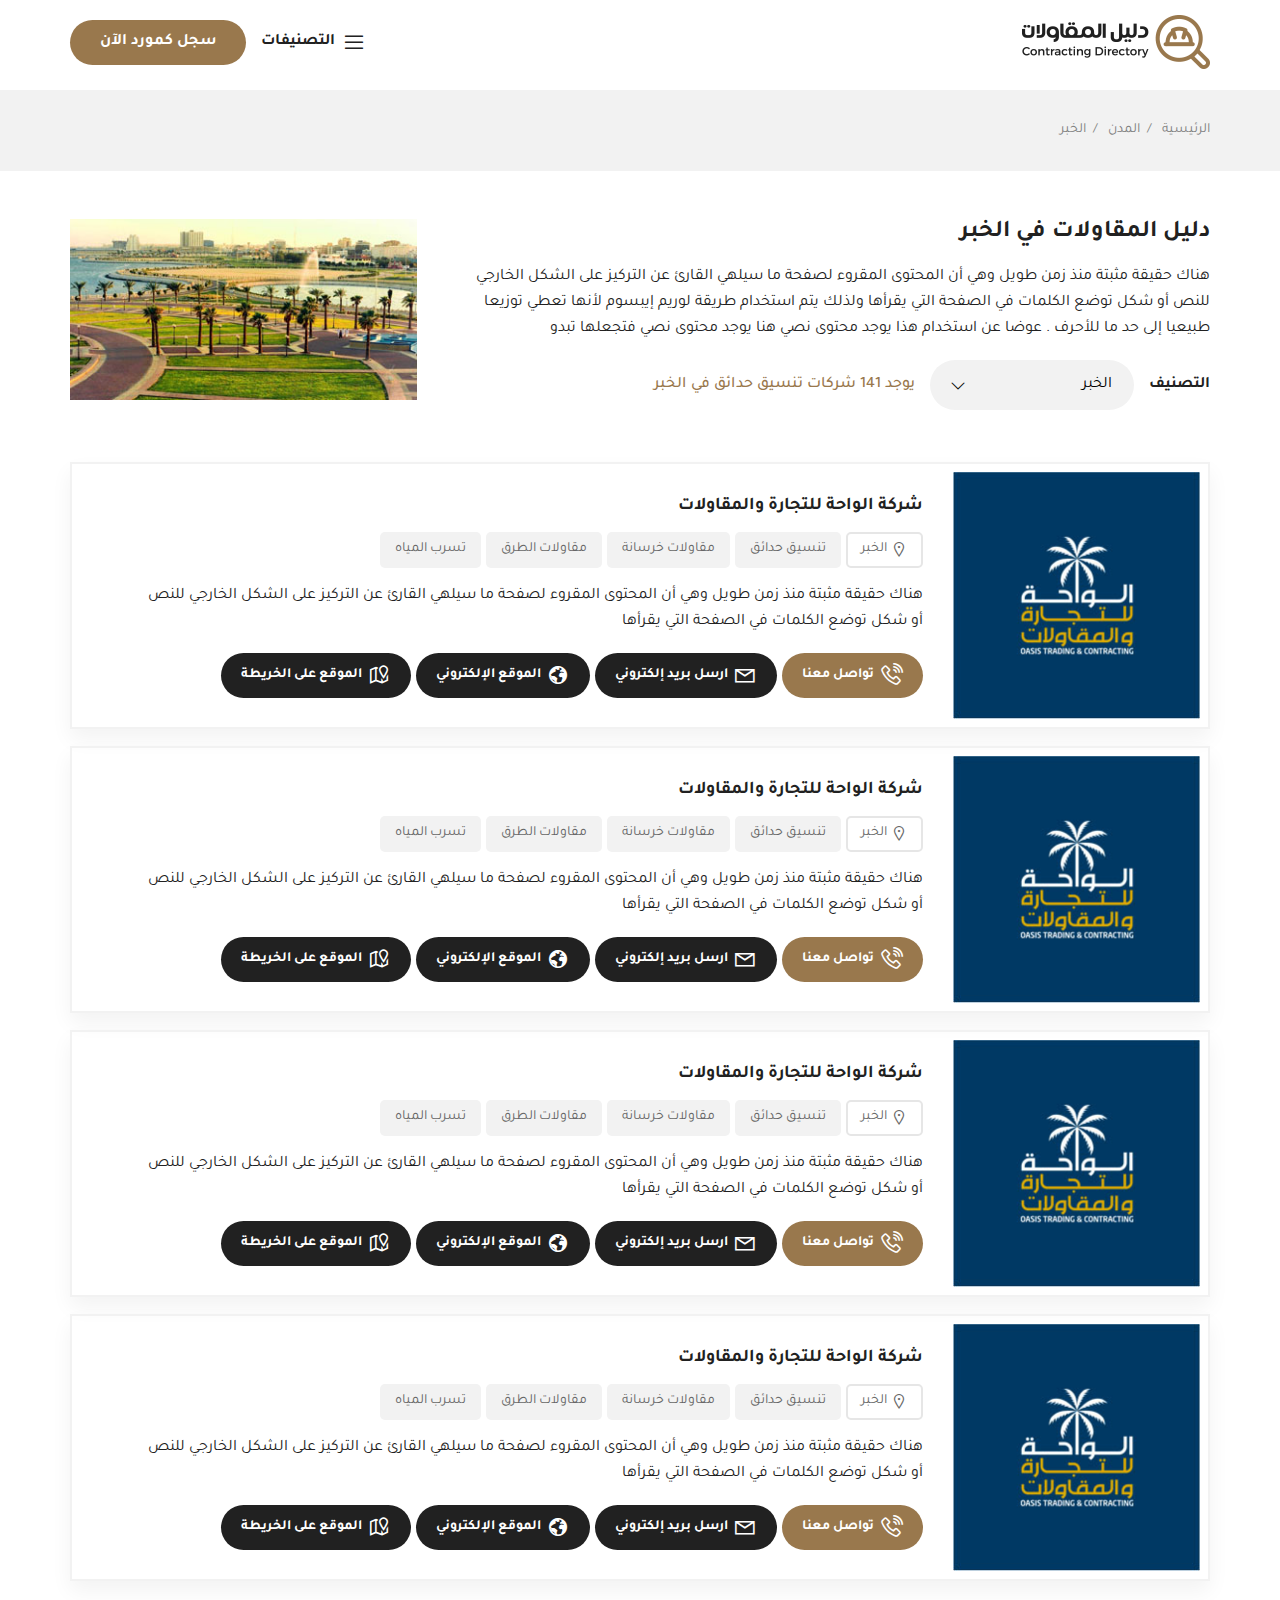
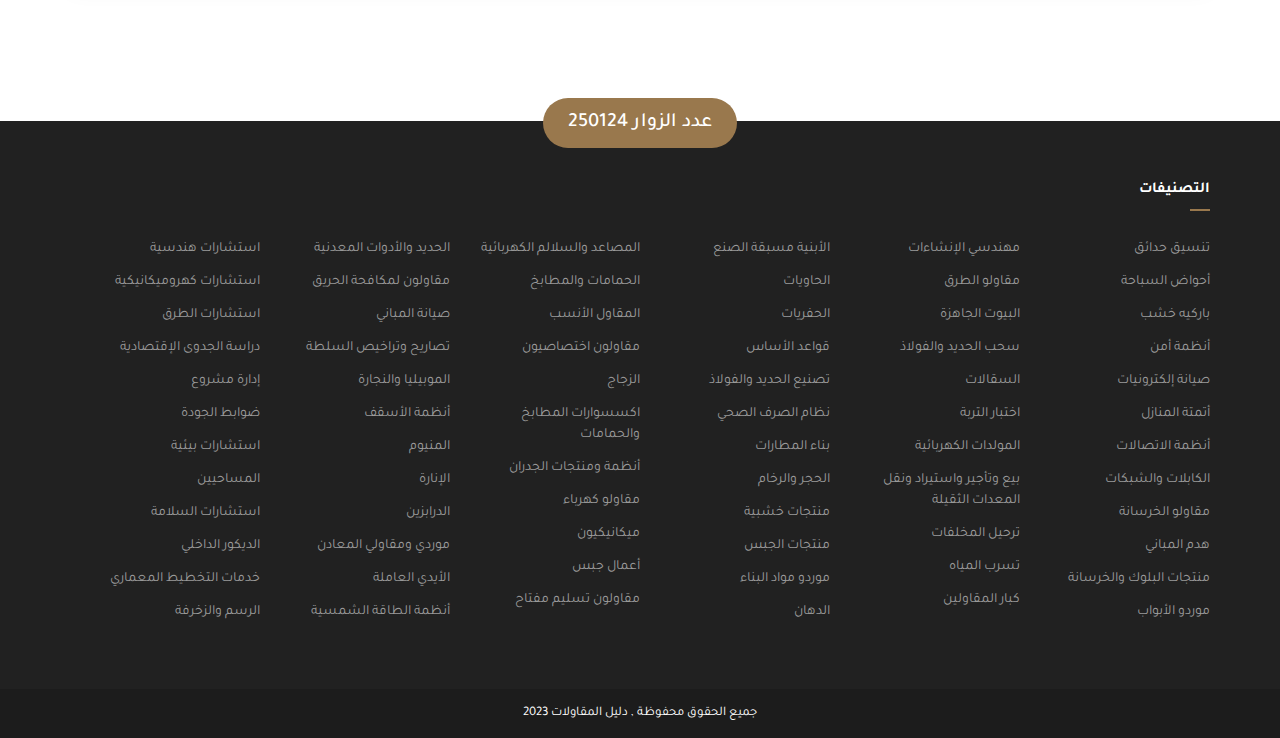
==== commit 55bb58a5: "edit" ====
--- a/by-city.html
+++ b/by-city.html
@@ -470,13 +470,59 @@
                   <span class="social-text">
                     التصنيف
                   </span>
-                  <div class="custom-select">
-                     <select class="join-form-input">
-                        <option value="0">تنسيق الحدائق</option>
-                        <option value="1">تنسيق الحدائق</option>
-                        <option value="2">تنسيق الحدائق</option>
-                       </select>
-                  </div>
+                  
+                  <div class="search-in-select">
+
+                 
+                     <button onclick="myFunction()" class="dropbtn join-form-input" id="dropbtn">
+                        الخبر
+                        <i class="las la-angle-down select-arrow"></i>
+                     </button>           
+   <div class="dropdown-content"  data-behaviour="search-on-list" id="myDropdown">
+      <input type="text" class="join-form-input " id="myInput" onkeyup="filterFunction()" data-search-on-list="search" placeholder="ابحث باسم المدينة ..."/>
+     
+      <div class="list-wrap">
+      <ul class="list" data-search-on-list="list">
+        <li class="list-item" data-search-on-list="list-item">
+          <a href="" class="list-item-link">الرياض</a>
+        </li>
+        <li class="list-item" data-search-on-list="list-item">
+         <a href="" class="list-item-link">جدة</a>
+        </li>
+        <li class="list-item" data-search-on-list="list-item">
+         <a href="" class="list-item-link">مكة</a>
+        </li>
+        <li class="list-item" data-search-on-list="list-item">
+         <a href="" class="list-item-link">الدمام</a>
+        </li>
+        <li class="list-item" data-search-on-list="list-item">
+         <a href="" class="list-item-link">المدينة المنورة</a>
+        </li>
+        <li class="list-item" data-search-on-list="list-item">
+         <a href="" class="list-item-link">الخبر</a>
+        </li>
+        <li class="list-item" data-search-on-list="list-item">
+         <a href="" class="list-item-link">الرياض</a>
+       </li>
+       <li class="list-item" data-search-on-list="list-item">
+        <a href="" class="list-item-link">جدة</a>
+       </li>
+       <li class="list-item" data-search-on-list="list-item">
+        <a href="" class="list-item-link">مكة</a>
+       </li>
+       <li class="list-item" data-search-on-list="list-item">
+        <a href="" class="list-item-link">الدمام</a>
+       </li>
+       <li class="list-item" data-search-on-list="list-item">
+        <a href="" class="list-item-link">المدينة المنورة</a>
+       </li>
+       <li class="list-item" data-search-on-list="list-item">
+        <a href="" class="list-item-link">الخبر</a>
+       </li>
+      </ul>
+      </div>
+    </div>
+   </div>
                   <span class="city-note">
                      يوجد 141 شركات تنسيق حدائق في الخبر
                   </span>
@@ -1029,85 +1075,186 @@
       <script src="js/bootstrap.min.js"></script>
       <script src="js/wow.min.js"></script>
       <script type="text/javascript" src="js/swiper.min.js"></script>
-      <script>
-         var x, i, j, l, ll, selElmnt, a, b, c;
-/*look for any elements with the class "custom-select":*/
-x = document.getElementsByClassName("custom-select");
-l = x.length;
-for (i = 0; i < l; i++) {
-  selElmnt = x[i].getElementsByTagName("select")[0];
-  ll = selElmnt.length;
-  /*for each element, create a new DIV that will act as the selected item:*/
-  a = document.createElement("DIV");
-  a.setAttribute("class", "select-selected");
-  a.innerHTML = selElmnt.options[selElmnt.selectedIndex].innerHTML;
-  x[i].appendChild(a);
-  /*for each element, create a new DIV that will contain the option list:*/
-  b = document.createElement("DIV");
-  b.setAttribute("class", "select-items select-hide");
-  for (j = 1; j < ll; j++) {
-    /*for each option in the original select element,
-    create a new DIV that will act as an option item:*/
-    c = document.createElement("DIV");
-    c.innerHTML = selElmnt.options[j].innerHTML;
-    c.addEventListener("click", function(e) {
-        /*when an item is clicked, update the original select box,
-        and the selected item:*/
-        var y, i, k, s, h, sl, yl;
-        s = this.parentNode.parentNode.getElementsByTagName("select")[0];
-        sl = s.length;
-        h = this.parentNode.previousSibling;
-        for (i = 0; i < sl; i++) {
-          if (s.options[i].innerHTML == this.innerHTML) {
-            s.selectedIndex = i;
-            h.innerHTML = this.innerHTML;
-            y = this.parentNode.getElementsByClassName("same-as-selected");
-            yl = y.length;
-            for (k = 0; k < yl; k++) {
-              y[k].removeAttribute("class");
-            }
-            this.setAttribute("class", "same-as-selected");
-            break;
-          }
-        }
-        h.click();
-    });
-    b.appendChild(c);
-  }
-  x[i].appendChild(b);
-  a.addEventListener("click", function(e) {
-      /*when the select box is clicked, close any other select boxes,
-      and open/close the current select box:*/
-      e.stopPropagation();
-      closeAllSelect(this);
-      this.nextSibling.classList.toggle("select-hide");
-      this.classList.toggle("select-arrow-active");
-    });
+     <script>
+         function myFunction() {
+  document.getElementById("myDropdown").classList.toggle("show");
 }
-function closeAllSelect(elmnt) {
-  /*a function that will close all select boxes in the document,
-  except the current select box:*/
-  var x, y, i, xl, yl, arrNo = [];
-  x = document.getElementsByClassName("select-items");
-  y = document.getElementsByClassName("select-selected");
-  xl = x.length;
-  yl = y.length;
-  for (i = 0; i < yl; i++) {
-    if (elmnt == y[i]) {
-      arrNo.push(i)
+
+
+
+
+
+function filterFunction() {
+  var input, filter, ul, li, a, i;
+  input = document.getElementById("myInput");
+  filter = input.value.toUpperCase();
+  div = document.getElementById("myDropdown");
+  a = div.getElementsByTagName("a");
+  for (i = 0; i < a.length; i++) {
+    txtValue = a[i].textContent || a[i].innerText;
+    if (txtValue.toUpperCase().indexOf(filter) > -1) {
+      a[i].style.display = "";
     } else {
-      y[i].classList.remove("select-arrow-active");
-    }
-  }
-  for (i = 0; i < xl; i++) {
-    if (arrNo.indexOf(i)) {
-      x[i].classList.add("select-hide");
+      a[i].style.display = "none";
     }
   }
 }
-/*if the user clicks anywhere outside the select box,
-then close all select boxes:*/
-document.addEventListener("click", closeAllSelect);
+ 
+
+(function() {
+    // TODO: be more elegant here
+    function format(text) {
+      return text.replace(/ /g,'').replace(/(<([^>]+)>)/ig, '').toLowerCase();  
+    }
+    
+    var SearchOnList = {
+      $LIST           : '[data-search-on-list=list]',
+      $SEARCH         : '[data-search-on-list=search]',
+      $LIST_ITEM      : '[data-search-on-list=list-item]',
+     
+      TEMPLATE_EMTPY  : '<li class="list-item list-item--disable">لا يوجد نتائج</li>', 
+      
+      
+      init: function($element) {
+        this.items = [];
+        this.itemsMatched = [];
+        
+        this.$element = $element;
+        this.$list = this.$element.find(this.$LIST);
+        this.$search = this.$element.find(this.$SEARCH);
+       
+        
+        this.items = this._getAllItems();
+        this.itemsMatched = this.items;
+        
+       
+        this._handleResults();
+        this._setEventListeners();
+      },
+      
+      _setEventListeners: function() {
+        this.$search
+          .on('keyup', $.proxy(this._onKeyup, this))
+          .on('query:changed', $.proxy(this._handleQueryChanged, this))
+          .on('query:results:some', $.proxy(this._handleResults, this))
+          .on('query:results:none', $.proxy(this._handleNoResults, this))
+      },
+      
+      _onKeyup: function() {
+        var query = this.$search.val(),
+            previousQuery = this.$search.data('previousQuery', query);
+        
+        // TODO: Decide when query actually changed
+        if (this._queryChanged()) {
+          this.$search.trigger('query:changed', { 
+            query: query, 
+            previousQuery: previousQuery 
+          });
+        }
+      },
+      
+      _queryChanged: function() {
+        var query = this.$search.val();
+        if ($.trim(query).length === 0 && this.$search.data('previousQuery') === undefined) {
+          return false;
+        }
+        return true;
+      },
+      
+      _handleQueryChanged: function(e, data) {   
+        this.itemsMatched = this.items.map(function(item) {
+          if (format(item.name).match(format(data.query))) {
+            return { 
+              name: item.name, 
+              visible: true 
+            } 
+          }
+          return { 
+            name: item.name, 
+            visible: false
+          } 
+        });
+        
+        this._render();
+      
+      },
+      
+      _handleNoResults: function() {
+        this.$list.html(this.TEMPLATE_EMTPY);
+      },
+      
+      _handleResults: function() {
+        this.$list.empty().append(this._renderItemsVisible())
+      },
+      
+      _someItemsVisible: function() {
+        return this.itemsMatched.some(function(item) { 
+          return item.visible;
+        });
+      },
+      
+      _render: function() {
+        (this._someItemsVisible()) ?
+          this.$search.trigger('query:results:some') :
+          this.$search.trigger('query:results:none'); 
+      },
+      
+    
+      
+      _getAllItems: function() {
+        var $items = this.$list.find(this.$LIST_ITEM);
+        
+        return $items.map(function() {
+          var $item = $(this);
+          
+          return {
+            name: $item.html(),
+            visible: true
+          };
+        }).toArray();     
+      },
+      
+      _renderItemsVisible: function() {
+        var itemInTemplate;
+        return this.itemsMatched.sort(function(a, b) {
+          if (a.name < b.name) return -1
+          if (a.name > b.name) return 1;
+          return 0;
+        }).reduce(function(items, item) {
+          itemInTemplate = '<li class="list-item" data-search-on-list="list-item">' + item.name + '</li>';
+          if (item.visible) {
+            items.push(itemInTemplate);
+          }  
+          return items;
+        }, []);
+      }
+    };
+    
+    window.SearchOnList = SearchOnList;
+  })();
+  
+  SearchOnList.init($('[data-behaviour=search-on-list]'));
+  // //////////////////////////////////////////// close select-box when click outside  //////////////////////////////
+
+
+
+window.onclick = function(event) {
+    if (!event.target.matches('.dropbtn')) {
+
+        var sharedowns = document.getElementsByClassName("dropdown-content");
+        var i;
+        for (i = 0; i < sharedowns.length; i++) {
+            var openSharedown = sharedowns[i];
+            if (openSharedown.classList.contains('show')) {
+                openSharedown.classList.remove('show');
+            }
+        }
+    }
+}
+
+document.getElementById("myDropdown").addEventListener('click',function(event){
+    event.stopPropagation();
+});
 
          </script>
       <script src="js/script.js"></script>
--- a/css/style.css
+++ b/css/style.css
@@ -932,6 +932,118 @@
 .w100{
   max-width: 100%;
 }
+@keyframes shake {
+  0%, 100% {
+    transform: translateX(0);
+  }
+  10%, 30%, 50%, 70% {
+    transform: translateX(-5px);
+  }
+  20%, 40%, 60%, 80% {
+    transform: translateX(5px);
+  }
+}
+* {
+  box-sizing: border-box;
+}
+
+
+
+
+
+
+.dropdown-content {
+  display: none;
+  position: absolute;
+  background-color: #f6f6f6;
+  min-width: 230px;
+  overflow: auto;
+  border: 1px solid #ddd;
+  z-index: 1;
+  overflow-y: hidden;
+  border-radius: 25px;
+}
+.show {display: block;}
+.join-form-input:focus ~ .counter {
+  opacity: 0.1;
+  transition: opacity 1s ease-in;
+}
+.radius-0{
+  border-radius: 0 !important;
+}
+.select-arrow{
+  position: absolute;
+  inset-inline-end: 20px;
+}
+
+.search-in-select{
+  position: relative;
+  display: block;
+  width: 204px;
+ height: 50px;
+}
+.dropbtn{
+  transition: 0.5s;
+  margin: 0 !important;
+}
+.dropbtn:focus{
+  border: 2px solid var(--main-hover);
+  outline: none;
+}
+
+.list-wrap {
+  margin-top: 0.4em;
+  overflow-y: auto;
+  overflow-x: hidden;
+}
+
+.list {
+  max-height: 220px;
+  padding: 0 15px;
+}
+
+.list-item {
+  font-size: 14px;
+  padding: 0.5em 0.8em;
+  border-bottom: 1px solid #d4d7e1;
+  border-top: 1px solid white;
+  overflow: hidden;
+  text-overflow: ellipsis;
+  white-space: nowrap;
+  word-wrap: normal;
+  max-width: 100%;
+  text-align: start;
+}
+.list-item:first-child {
+  border-top: none;
+}
+.list-item:last-child {
+  border-bottom: none;
+}
+
+.list-item-link {
+  color: #444;
+  text-decoration: none;
+  transition: 0.5s;
+}
+.list-item-link:hover{
+  color: var(--main-hover);
+}
+
+.item-list-subtext {
+  font-size: 85%;
+  color: grey;
+}
+
+
+
+#myInput{
+  font-size: 14px;
+  margin: 0;
+}
+#myInput::placeholder{
+  font-size: 14px;
+}
 
 /*                       by-city                                        */
 
@@ -1145,6 +1257,9 @@
   left: 0;
   right: 0;
   z-index: 99;
+}
+.vendor-details .select-items{
+  top:45px;
 }
 .same-as-selected{
   border-radius: 0 !important;
@@ -1921,6 +2036,9 @@
   body {
     position: relative;
   }
+  .upload-image{
+    transform: translateY(-51%);
+  }
   .vendor-details .supplier-block{
     align-items: center !important;
   }
@@ -1930,9 +2048,7 @@
   .join-vendor-title{
     font-size: 20px;
   }
-  .join-form-input{
-    height: 45px;
-  }
+  
   .logo-label{
     flex-wrap: wrap;
   }
